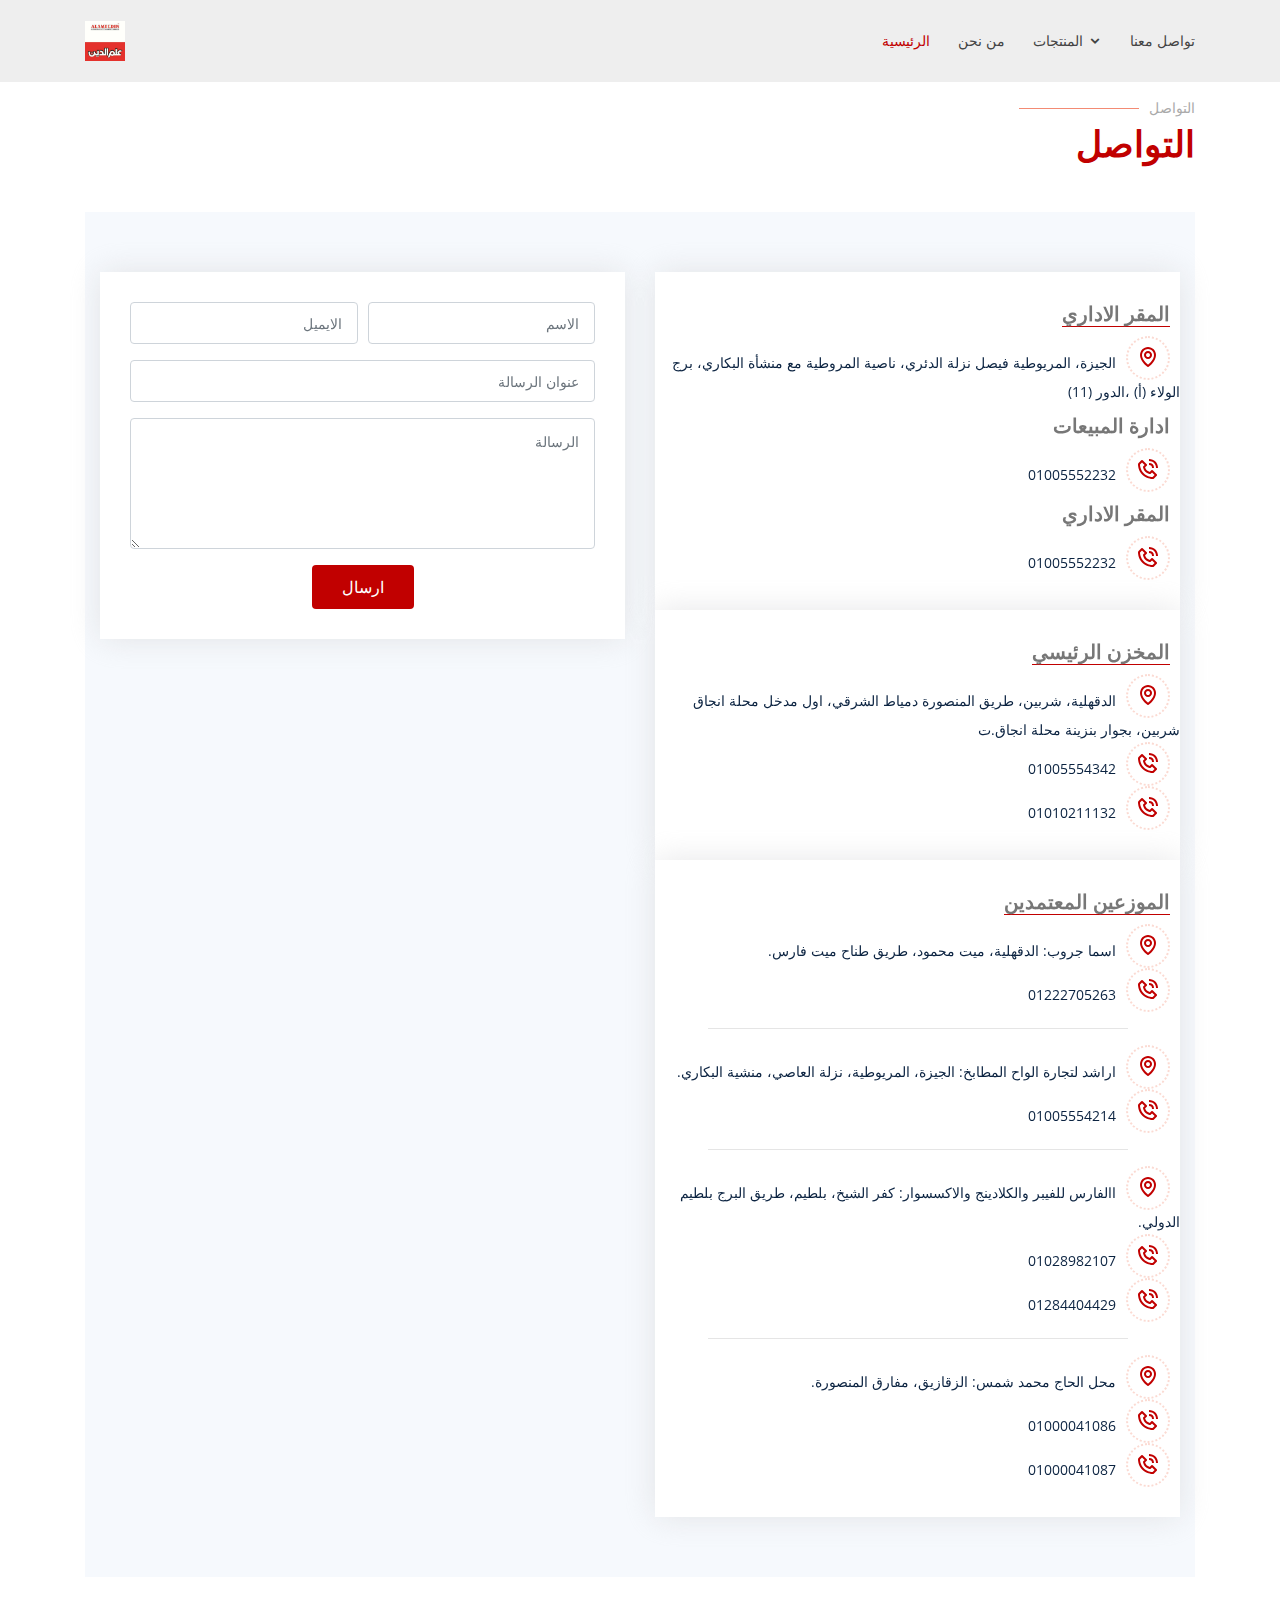
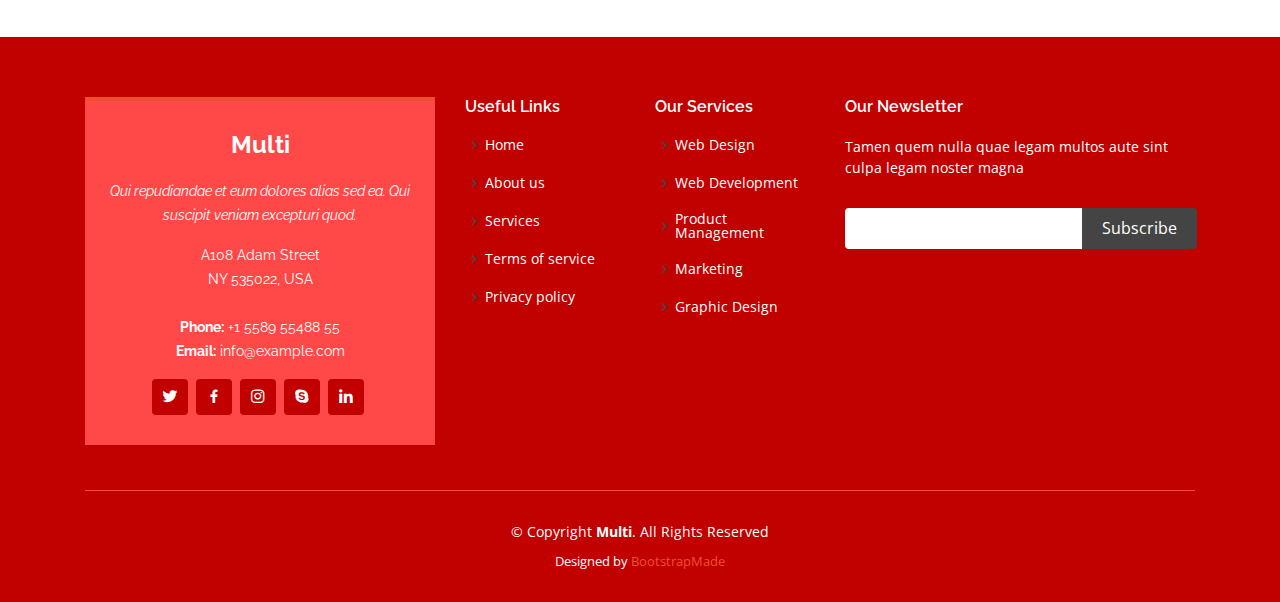
==== contact.html @ e175e7ab "as" ====
<!DOCTYPE html>
<html lang="ar" id ="contact">

<head>
  <meta charset="utf-8">
  <meta content="width=device-width, initial-scale=1.0" name="viewport">

  <title>Inner Page - Multi Bootstrap Template</title>
  <meta content="" name="description">
  <meta content="" name="keywords">

  <!-- Favicons -->
  <link href="assets/img/favicon.png" rel="icon">
  <link href="assets/img/apple-touch-icon.png" rel="apple-touch-icon">

  <!-- Google Fonts -->
  <link href="https://fonts.googleapis.com/css?family=Open+Sans:300,300i,400,400i,600,600i,700,700i|Raleway:300,300i,400,400i,500,500i,600,600i,700,700i|Poppins:300,300i,400,400i,500,500i,600,600i,700,700i" rel="stylesheet">

  <!-- Vendor CSS Files -->
  <link href="assets/vendor/bootstrap/css/bootstrap.min.css" rel="stylesheet">
  <link href="assets/vendor/icofont/icofont.min.css" rel="stylesheet">
  <link href="assets/vendor/boxicons/css/boxicons.min.css" rel="stylesheet">
  <link href="assets/vendor/animate.css/animate.min.css" rel="stylesheet">
  <link href="assets/vendor/remixicon/remixicon.css" rel="stylesheet">
  <link href="assets/vendor/venobox/venobox.css" rel="stylesheet">
  <link href="assets/vendor/owl.carousel/assets/owl.carousel.min.css" rel="stylesheet">
  <link href="assets/vendor/aos/aos.css" rel="stylesheet">

  <!-- Template Main CSS File -->
  <link href="assets/css/style.css" rel="stylesheet">
  <link href="assets/css/s.css" rel="stylesheet">

  <!-- =======================================================
  * Template Name: Multi - v2.2.1
  * Template URL: https://bootstrapmade.com/multi-responsive-bootstrap-template/
  * Author: BootstrapMade.com
  * License: https://bootstrapmade.com/license/
  ======================================================== -->
</head>

<body>
  <!-- ======= Header ======= -->
  
  <header id="header" class="fixed-top">
    <div class="container d-flex align-items-center">
        <!-----   <h1 class="logo mr-auto"><a href="index.html">علم الدين</a></h1> ------>
      <!-- Uncomment below if you prefer to use an image logo -->
    <a href="index.html" class="logo mr-auto"><img src="assets/img/p.jpg" alt="" class="img-fluid"></a> 
      <nav class="nav-menu d-none d-lg-block">
        <ul>
          <li class="active"><a href="index.html">الرئيسية</a></li>
          <li><a href="#about">من نحن</a></li>
          <li class="drop-down"><a href="">المنتجات</a>
            <ul>
              <li><a href="#">فيبر</a></li>
              <li class="drop-down"><a href="#">كلادينجASP</a>
                <ul>
                  <li><a href="#">سادة</a></li>
                  <li><a href="#">ميتالك</a></li>
                  <li><a href="#">خشبيات</a></li>
                  <li><a href="#">برش</a></li>
                  <li><a href="#">مرايا</a></li>
                </ul>
              </li>
              <li><a href="#">UV</a></li>
            </ul>
          </li>
          <li><a href="#contact">تواصل معنا</a></li>
        </ul>
      </nav>
      <!-- .nav-menu -->
<!---------      <a href="#about" class="get-started-btn">Get Started</a>      ------>
    </div>
  </header>
  <!------------------ end header----------------->
  <main id="main">
    <!-- ======= Breadcrumbs ======= -->
    <!---------
    <section id="breadcrumbs" class="breadcrumbs">
      <div class="container">
        <ol>
          <li><a href="index.html">الرئيسية</a></li>
          <li>تواصل معنا</li>
        </ol>
      </div>
    </section>
  --------------->
    <!-- End Breadcrumbs -->
<!-----------االتواصل ------------------>
    <section class="inner-page">
      <div class="container">
     <div class="section-title">
          <h2>التواصل</h2>
          <p>التواصل</p>
        </div>
    <section id="contact" class="contact section-bg">
      <div class="container" data-aos="fade-up">
       
        <div class="row">
          <div class="col-lg-6">

            <div class="row">
              <div class="col-md-12">
                <div class="info-box">
                   <h3><span>المقر الاداري</span></h3>
                   <p> <i class="bx bx-map"></i>الجيزة، المريوطية فيصل نزلة الدئري، ناصية المروطية مع منشأة البكاري، برج الولاء (أ) ،<span>الدور (11)</span></p>
                    <h3>ادارة المبيعات</h3>
                    <p> <i class="bx bx-phone-call"></i>01005552232</p>
                    <h3>المقر الاداري</h3>
                    <p> <i class="bx bx-phone-call"></i>01005552232</p>
                </div>
              </div>
              
               <div class="col-md-12">
                <div class="info-box">
                  <h3><span>المخزن الرئيسي</span></h3>
                  <p> <i class="bx bx-map"></i>الدقهلية، شربين، طريق المنصورة دمياط الشرقي، اول مدخل محلة انجاق شربين، بجوار بنزينة محلة انجاق.ت</p>
                  <p> <i class="bx bx-phone-call"></i>01005554342 	</p>
                  <p> <i class="bx bx-phone-call"></i>01010211132</p>
                </div>
              </div>
               
                <div class="col-md-12" id="asd">
                <div class="info-box">
                   <h3><span>الموزعين المعتمدين</span></h3>
                  <p> <i class="bx bx-map"></i>اسما جروب: الدقهلية، ميت محمود، طريق طناح ميت فارس.</p>
                  <p> <i class="bx bx-phone-call"></i>01222705263</p>
                 
                 <hr>
                 
                <p> <i class="bx bx-map"></i>اراشد لتجارة الواح المطابخ: الجيزة، المريوطية، نزلة العاصي، منشية البكاري.</p>
               <p> <i class="bx bx-phone-call"></i>01005554214</p>

                <hr>
                
                <p> <i class="bx bx-map"></i>االفارس للفيبر والكلادينج والاكسسوار: كفر الشيخ، بلطيم، طريق البرج بلطيم الدولي.</p>
                <p> <i class="bx bx-phone-call"></i>01028982107 	</p>
                <p> <i class="bx bx-phone-call"></i>01284404429</p>

                <hr>
                      
                 <p> <i class="bx bx-map"></i>محل الحاج محمد شمس: الزقازيق، مفارق المنصورة.  </p>
                 <p> <i class="bx bx-phone-call"></i>01000041086 	  </p>
                 <p> <i class="bx bx-phone-call"></i>01000041087 	
                 
                 </p>
                 
                </div>
              </div>
             </div>
          </div>


          <div class="col-lg-6">
            <form action="forms/contact.php" method="post" role="form" class="php-email-form">
              <div class="form-row">
                <div class="col form-group">
                  <input type="text" name="name" class="form-control" id="name" placeholder="الاسم" data-rule="minlen:4" data-msg="Please enter at least 4 chars" />
                  <div class="validate"></div>
                </div>
                <div class="col form-group">
                  <input type="email" class="form-control" name="email" id="email" placeholder="الايميل" data-rule="email" data-msg="Please enter a valid email" />
                  <div class="validate"></div>
                </div>
              </div>
              <div class="form-group">
                <input type="text" class="form-control" name="subject" id="subject" placeholder="عنوان الرسالة" data-rule="minlen:4" data-msg="Please enter at least 8 chars of subject" />
                <div class="validate"></div>
              </div>
              <div class="form-group">
                <textarea class="form-control" name="message" rows="5" data-rule="required" data-msg="Please write something for us" placeholder="الرسالة"></textarea>
                <div class="validate"></div>
              </div>
              <div class="mb-3">
                <div class="loading">Loading</div>
                <div class="error-message"></div>
                <div class="sent-message">Your message has been sent. Thank you!</div>
              </div>
              <div class="text-center"><button type="submit">ارسال</button></div>
            </form>
          </div>

        </div>

      </div>
    </section>
    <!-- End Contact Section -->
  </main>
  <!-- End #main -->

    
  <!-- ======= Footer ======= -->
  <footer id="footer">
    <div class="footer-top">
      <div class="container">
        <div class="row">

          <div class="col-lg-4 col-md-6">
            <div class="footer-info">
              <h3>Multi</h3>
              <p class="pb-3"><em>Qui repudiandae et eum dolores alias sed ea. Qui suscipit veniam excepturi quod.</em></p>
              <p>
                A108 Adam Street <br>
                NY 535022, USA<br><br>
                <strong>Phone:</strong> +1 5589 55488 55<br>
                <strong>Email:</strong> info@example.com<br>
              </p>
              <div class="social-links mt-3">
                <a href="#" class="twitter"><i class="bx bxl-twitter"></i></a>
                <a href="#" class="facebook"><i class="bx bxl-facebook"></i></a>
                <a href="#" class="instagram"><i class="bx bxl-instagram"></i></a>
                <a href="#" class="google-plus"><i class="bx bxl-skype"></i></a>
                <a href="#" class="linkedin"><i class="bx bxl-linkedin"></i></a>
              </div>
            </div>
          </div>

          <div class="col-lg-2 col-md-6 footer-links">
            <h4>Useful Links</h4>
            <ul>
              <li><i class="bx bx-chevron-right"></i> <a href="#">Home</a></li>
              <li><i class="bx bx-chevron-right"></i> <a href="#">About us</a></li>
              <li><i class="bx bx-chevron-right"></i> <a href="#">Services</a></li>
              <li><i class="bx bx-chevron-right"></i> <a href="#">Terms of service</a></li>
              <li><i class="bx bx-chevron-right"></i> <a href="#">Privacy policy</a></li>
            </ul>
          </div>

          <div class="col-lg-2 col-md-6 footer-links">
            <h4>Our Services</h4>
            <ul>
              <li><i class="bx bx-chevron-right"></i> <a href="#">Web Design</a></li>
              <li><i class="bx bx-chevron-right"></i> <a href="#">Web Development</a></li>
              <li><i class="bx bx-chevron-right"></i> <a href="#">Product Management</a></li>
              <li><i class="bx bx-chevron-right"></i> <a href="#">Marketing</a></li>
              <li><i class="bx bx-chevron-right"></i> <a href="#">Graphic Design</a></li>
            </ul>
          </div>

          <div class="col-lg-4 col-md-6 footer-newsletter">
            <h4>Our Newsletter</h4>
            <p>Tamen quem nulla quae legam multos aute sint culpa legam noster magna</p>
            <form action="" method="post">
              <input type="email" name="email"><input type="submit" value="Subscribe">
            </form>

          </div>

        </div>
      </div>
    </div>

    <div class="container">
      <div class="copyright">
        &copy; Copyright <strong><span>Multi</span></strong>. All Rights Reserved
      </div>
      <div class="credits">
        <!-- All the links in the footer should remain intact. -->
        <!-- You can delete the links only if you purchased the pro version. -->
        <!-- Licensing information: https://bootstrapmade.com/license/ -->
        <!-- Purchase the pro version with working PHP/AJAX contact form: https://bootstrapmade.com/multi-responsive-bootstrap-template/ -->
        Designed by <a href="https://bootstrapmade.com/">BootstrapMade</a>
      </div>
    </div>
  </footer><!-- End Footer -->

  <div id="preloader"></div>
  <a href="#" class="back-to-top"><i class="icofont-simple-up"></i></a>




  </main>
  <!-- End #main -->
  
  



  <!-- Vendor JS Files -->
  <script src="assets/vendor/jquery/jquery.min.js"></script>
  <script src="assets/vendor/bootstrap/js/bootstrap.bundle.min.js"></script>
  <script src="assets/vendor/jquery.easing/jquery.easing.min.js"></script>
  <script src="assets/vendor/php-email-form/validate.js"></script>
  <script src="assets/vendor/waypoints/jquery.waypoints.min.js"></script>
  <script src="assets/vendor/counterup/counterup.min.js"></script>
  <script src="assets/vendor/venobox/venobox.min.js"></script>
  <script src="assets/vendor/owl.carousel/owl.carousel.min.js"></script>
  <script src="assets/vendor/isotope-layout/isotope.pkgd.min.js"></script>
  <script src="assets/vendor/aos/aos.js"></script>

  <!-- Template Main JS File -->
  <script src="assets/js/main.js"></script>

</body>

</html>
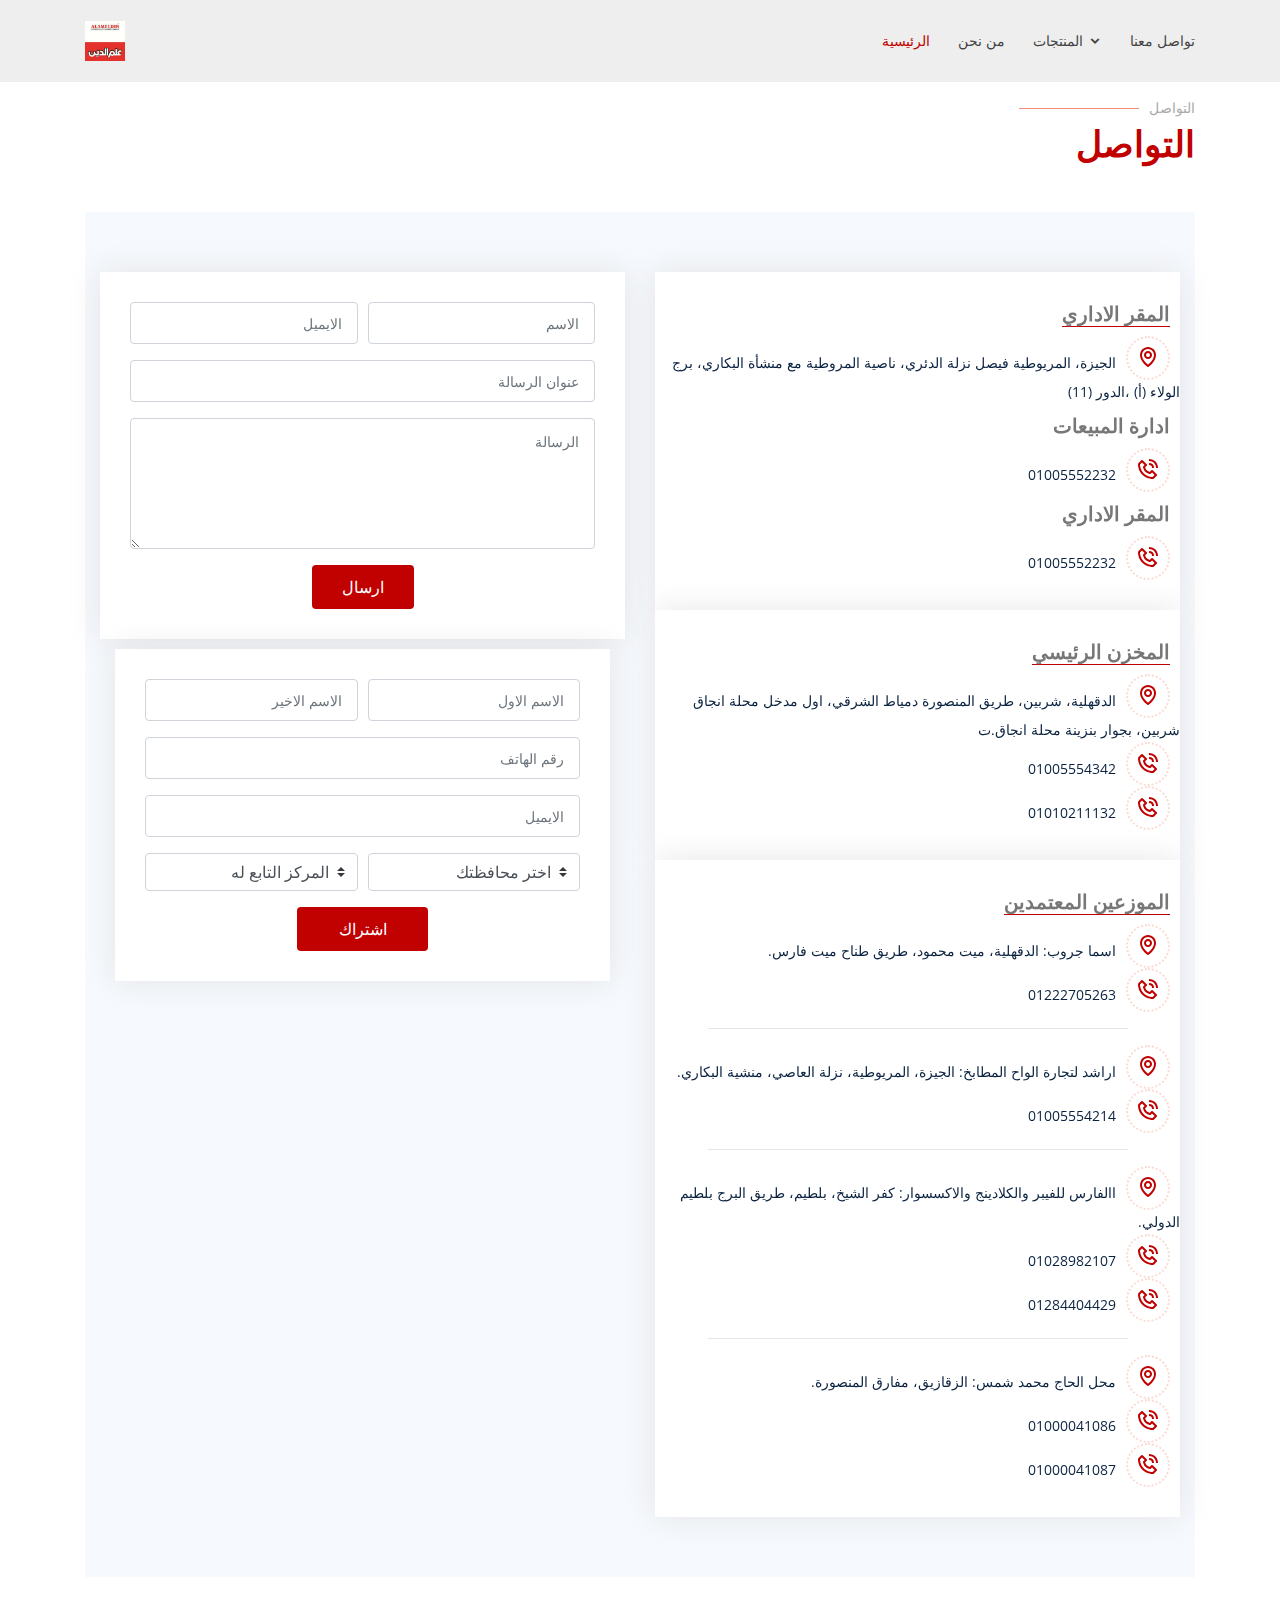
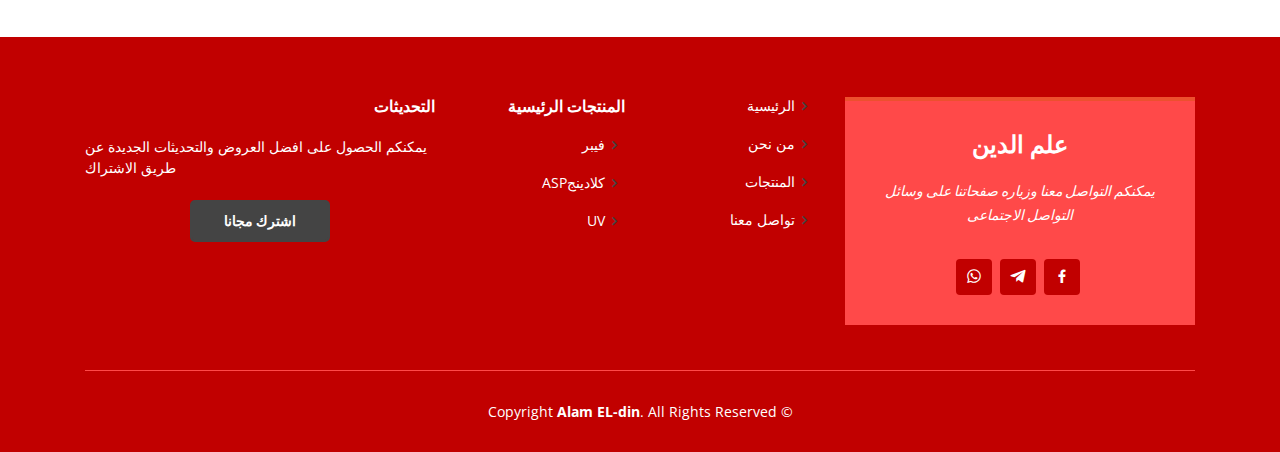
==== commit f031d272: "123" ====
--- a/contact.html
+++ b/contact.html
@@ -49,23 +49,23 @@
       <nav class="nav-menu d-none d-lg-block">
         <ul>
           <li class="active"><a href="index.html">الرئيسية</a></li>
-          <li><a href="#about">من نحن</a></li>
-          <li class="drop-down"><a href="">المنتجات</a>
+          <li><a href="who.html">من نحن</a></li>
+          <li class="drop-down"><a href="prod.html">المنتجات</a>
             <ul>
-              <li><a href="#">فيبر</a></li>
-              <li class="drop-down"><a href="#">كلادينجASP</a>
+              <li><a href="prod.html">فيبر</a></li>
+              <li class="drop-down"><a href="prod.html">كلادينجASP</a>
                 <ul>
-                  <li><a href="#">سادة</a></li>
-                  <li><a href="#">ميتالك</a></li>
-                  <li><a href="#">خشبيات</a></li>
-                  <li><a href="#">برش</a></li>
-                  <li><a href="#">مرايا</a></li>
+                  <li><a href="prod.html">سادة</a></li>
+                  <li><a href="prod.html">ميتالك</a></li>
+                  <li><a href="prod.html">خشبيات</a></li>
+                  <li><a href="prod.html">برش</a></li>
+                  <li><a href="prod.html">مرايا</a></li>
                 </ul>
               </li>
-              <li><a href="#">UV</a></li>
+              <li><a href="prod.html">UV</a></li>
             </ul>
           </li>
-          <li><a href="#contact">تواصل معنا</a></li>
+          <li><a href="contact.html">تواصل معنا</a></li>
         </ul>
       </nav>
       <!-- .nav-menu -->
@@ -101,7 +101,7 @@
 
             <div class="row">
               <div class="col-md-12">
-                <div class="info-box">
+                <div class="info-box" id="man">
                    <h3><span>المقر الاداري</span></h3>
                    <p> <i class="bx bx-map"></i>الجيزة، المريوطية فيصل نزلة الدئري، ناصية المروطية مع منشأة البكاري، برج الولاء (أ) ،<span>الدور (11)</span></p>
                     <h3>ادارة المبيعات</h3>
@@ -112,7 +112,7 @@
               </div>
               
                <div class="col-md-12">
-                <div class="info-box">
+                <div class="info-box" id="main">
                   <h3><span>المخزن الرئيسي</span></h3>
                   <p> <i class="bx bx-map"></i>الدقهلية، شربين، طريق المنصورة دمياط الشرقي، اول مدخل محلة انجاق شربين، بجوار بنزينة محلة انجاق.ت</p>
                   <p> <i class="bx bx-phone-call"></i>01005554342 	</p>
@@ -121,7 +121,7 @@
               </div>
                
                 <div class="col-md-12" id="asd">
-                <div class="info-box">
+                <div class="info-box" id="dis">
                    <h3><span>الموزعين المعتمدين</span></h3>
                   <p> <i class="bx bx-map"></i>اسما جروب: الدقهلية، ميت محمود، طريق طناح ميت فارس.</p>
                   <p> <i class="bx bx-phone-call"></i>01222705263</p>
@@ -152,6 +152,8 @@
 
 
           <div class="col-lg-6">
+            <div class="row">
+              <div class="col-lg-12">
             <form action="forms/contact.php" method="post" role="form" class="php-email-form">
               <div class="form-row">
                 <div class="col form-group">
@@ -179,7 +181,78 @@
               <div class="text-center"><button type="submit">ارسال</button></div>
             </form>
           </div>
-
+</div>
+
+
+
+
+
+
+          
+          
+          <div class="col-lg-12">
+            <form action="forms/contact.php" method="post" role="form" class="php-email-form">
+           <div class="form-row">
+        <div class="col-md-6 mb-3">
+         <!---  <label for="validationServer03">الاسم الاول</label>  ------>
+          <input type="text" class="form-control " id="validationServer01" placeholder="الاسم الاول"  required>
+        </div>
+    
+    <div class="col-md-6 mb-3">
+     <!-----       <label for="validationServer03">الاسم الاخير</label> ------>
+      <input type="text" class="form-control " id="validationServer01" placeholder="الاسم الاخير"  required>
+    </div>
+       
+    <div class="col-md-12 mb-3">
+      <!-----      <label for="validationServer03">رقم الهاتف</label>    ---->
+      <input type="text" class="form-control " id="validationServer01" placeholder="رقم الهاتف"  required>
+    </div>
+    
+      <div class="col-md-12 mb-3">
+  <!--------          <label for="validationServer03">الميل</label>     ------>
+      <input type="email" class="form-control " id="validationServer01" placeholder="الايميل"  >
+    </div>
+
+  </div>
+  
+  
+  <div class="form-row">
+    
+  <div class="col-md-6 mb-3">
+  <select class="custom-select " id="ci" required>
+    <option selected>اختر محافظتك</option>
+    <option value="1">One</option>
+    <option value="2">Two</option>
+    <option value="3">Three</option>
+  </select>
+  </div>
+  
+    <div class="col-md-6 mb-3">
+  <select class="custom-select " id="s" required>
+    <option selected>المركز التابع له</option>
+    <option value="1">One</option>
+    <option value="2">Two</option>
+    <option value="3">Three</option>
+  </select>
+      </div>
+    </div>
+  
+  <div class="text-center">
+      <button class="btn btn-primary " type="submit">اشتراك</button>
+
+  </div>
+</form>
+      
+
+
+            
+            
+            
+            
+            
+            
+          </div>
+</div>
         </div>
 
       </div>
@@ -190,59 +263,52 @@
 
     
   <!-- ======= Footer ======= -->
-  <footer id="footer">
+  
+  
+   <footer id="footer">
     <div class="footer-top">
       <div class="container">
         <div class="row">
 
           <div class="col-lg-4 col-md-6">
             <div class="footer-info">
-              <h3>Multi</h3>
-              <p class="pb-3"><em>Qui repudiandae et eum dolores alias sed ea. Qui suscipit veniam excepturi quod.</em></p>
-              <p>
-                A108 Adam Street <br>
-                NY 535022, USA<br><br>
-                <strong>Phone:</strong> +1 5589 55488 55<br>
-                <strong>Email:</strong> info@example.com<br>
-              </p>
+              <h3>علم الدين</h3>
+              <p class="pb-3"><em>
+يمكنكم التواصل معنا وزياره صفحاتنا على وسائل التواصل الاجتماعى              </em></p>
+            
               <div class="social-links mt-3">
-                <a href="#" class="twitter"><i class="bx bxl-twitter"></i></a>
-                <a href="#" class="facebook"><i class="bx bxl-facebook"></i></a>
-                <a href="#" class="instagram"><i class="bx bxl-instagram"></i></a>
-                <a href="#" class="google-plus"><i class="bx bxl-skype"></i></a>
-                <a href="#" class="linkedin"><i class="bx bxl-linkedin"></i></a>
+                <a href="https://www.facebook.com/alameldingroup" class="facebook"><i class="bx bxl-facebook"></i></a>
+                <a href="https://t.me/alameldingroup" class="instagram"><i class="bx bxl-telegram"></i></a>
+                <a href="https://wa.me/message/MEDPTIC23OZ3C1" class="linkedin"><i class="bx bxl-whatsapp"></i></a>
               </div>
             </div>
           </div>
 
           <div class="col-lg-2 col-md-6 footer-links">
-            <h4>Useful Links</h4>
             <ul>
-              <li><i class="bx bx-chevron-right"></i> <a href="#">Home</a></li>
-              <li><i class="bx bx-chevron-right"></i> <a href="#">About us</a></li>
-              <li><i class="bx bx-chevron-right"></i> <a href="#">Services</a></li>
-              <li><i class="bx bx-chevron-right"></i> <a href="#">Terms of service</a></li>
-              <li><i class="bx bx-chevron-right"></i> <a href="#">Privacy policy</a></li>
+              <li><i class="bx bx-chevron-right"></i> <a href="index.html">الرئيسية</a></li>
+              <li><i class="bx bx-chevron-right"></i> <a href="who.html">من نحن</a></li>
+              <li><i class="bx bx-chevron-right"></i> <a href="prod.html">المنتجات</a></li>
+              <li><i class="bx bx-chevron-right"></i> <a href="contact.html">تواصل معنا</a></li>
             </ul>
           </div>
 
           <div class="col-lg-2 col-md-6 footer-links">
-            <h4>Our Services</h4>
+            <h4>المنتجات الرئيسية</h4>
             <ul>
-              <li><i class="bx bx-chevron-right"></i> <a href="#">Web Design</a></li>
-              <li><i class="bx bx-chevron-right"></i> <a href="#">Web Development</a></li>
-              <li><i class="bx bx-chevron-right"></i> <a href="#">Product Management</a></li>
-              <li><i class="bx bx-chevron-right"></i> <a href="#">Marketing</a></li>
-              <li><i class="bx bx-chevron-right"></i> <a href="#">Graphic Design</a></li>
+              <li><i class="bx bx-chevron-right"></i> <a href="prod.html">فيبر</a></li>
+              <li><i class="bx bx-chevron-right"></i> <a href="prod.html">كلادينجASP</a></li>
+              <li><i class="bx bx-chevron-right"></i> <a href="prod.html">UV</a></li>
             </ul>
           </div>
 
           <div class="col-lg-4 col-md-6 footer-newsletter">
-            <h4>Our Newsletter</h4>
-            <p>Tamen quem nulla quae legam multos aute sint culpa legam noster magna</p>
-            <form action="" method="post">
-              <input type="email" name="email"><input type="submit" value="Subscribe">
-            </form>
+            <h4>التحديثات</h4>
+            <p>يمكنكم الحصول على افضل العروض والتحديثات الجديدة عن طريق الاشتراك </p>
+            
+            <div class="text-center">
+               <a href="contact.html" class="btn-learn-more">اشترك مجانا</a>
+            </div>
 
           </div>
 
@@ -252,25 +318,14 @@
 
     <div class="container">
       <div class="copyright">
-        &copy; Copyright <strong><span>Multi</span></strong>. All Rights Reserved
-      </div>
-      <div class="credits">
-        <!-- All the links in the footer should remain intact. -->
-        <!-- You can delete the links only if you purchased the pro version. -->
-        <!-- Licensing information: https://bootstrapmade.com/license/ -->
-        <!-- Purchase the pro version with working PHP/AJAX contact form: https://bootstrapmade.com/multi-responsive-bootstrap-template/ -->
-        Designed by <a href="https://bootstrapmade.com/">BootstrapMade</a>
-      </div>
-    </div>
-  </footer><!-- End Footer -->
-
-  <div id="preloader"></div>
-  <a href="#" class="back-to-top"><i class="icofont-simple-up"></i></a>
-
-
-
-
-  </main>
+        &copy; Copyright <strong><span>Alam EL-din</span></strong>. All Rights Reserved
+      </div>
+     
+    </div>
+  </footer>
+  
+  
+  
   <!-- End #main -->
   
   
--- a/assets/css/s.css
+++ b/assets/css/s.css
@@ -333,3 +333,174 @@
 background:#000;
 
 }
+
+
+
+
+/*-----------------------------*/
+
+.zx
+{
+width: 100%;
+height: 249px;
+background:#fff;
+}
+
+
+
+.member-info
+{
+background:rgba(70 , 70 , 70 ,.49) !important;
+}
+
+
+
+.member
+{
+	
+border:#ddd solid 1px;
+box-shadow: 4px 7px 7px #888 ;
+}
+
+
+.social
+{
+background:rgba(70 , 70 , 70 ,.7) !important;
+color:#000;
+
+}
+
+.member-info-content h2
+{
+background:rgba(70 , 70 , 70 ,.7) !important;
+color:#fff;
+}
+
+
+.member-info a:hover
+{
+color:#c10000 !important;
+}
+
+
+
+
+
+.member-info a
+{
+color:#fff !important;
+}
+
+
+
+/* -----slide show----------------*/
+
+#hero p 
+
+{
+	
+	background:rgba(90,90,90,0.4);
+	text-align: right;
+}
+
+
+.card-body
+
+{
+	padding:10px;
+padding-right :40px;
+border-top :1px solid #ccc;
+
+}
+
+
+.card
+
+{
+	
+box-shadow: 4px 4px 7px #444;
+
+}
+
+
+
+.card-body h5
+
+{
+width: 70%;
+display: inline;}
+
+.card-body a
+
+{
+width: 30%;
+text-align: right;
+}
+
+
+
+
+/*---------------footer -------------*? */
+  footer
+ {
+	direction: rtl;
+ }
+ 
+ #footer .footer-top h4
+ {
+text-align: right }
+ 
+ 
+ 
+ 
+.contact .php-email-form {
+	width: 100%;
+	margin-bottom: 10px;
+ }
+ 
+ 
+.btn:not(:disabled):not(.disabled)
+{
+	background: #c10000;
+		width: 30%;
+
+}
+
+
+
+
+
+ .text-center .btn-learn-more {
+    font-family: "Raleway", sans-serif;
+    font-weight: 600;
+    font-size: 14px;
+    letter-spacing: 1px;
+    display: inline-block;
+    padding: 12px 32px;
+    border-radius: 5px;
+    transition: 0.3s;
+    line-height: 1;
+    color: #fff;
+    -webkit-animation-delay: 0.8s;
+    animation-delay: 0.8s;
+    margin-top: 6px;
+    border: 2px solid #444;
+		background: #444;
+}
+
+
+
+
+
+
+
+/*------------------------*?*/
+
+.portfolio-details .portfolio-info
+{
+	
+	text-align: right;
+	direction: rtl;
+}
+
+
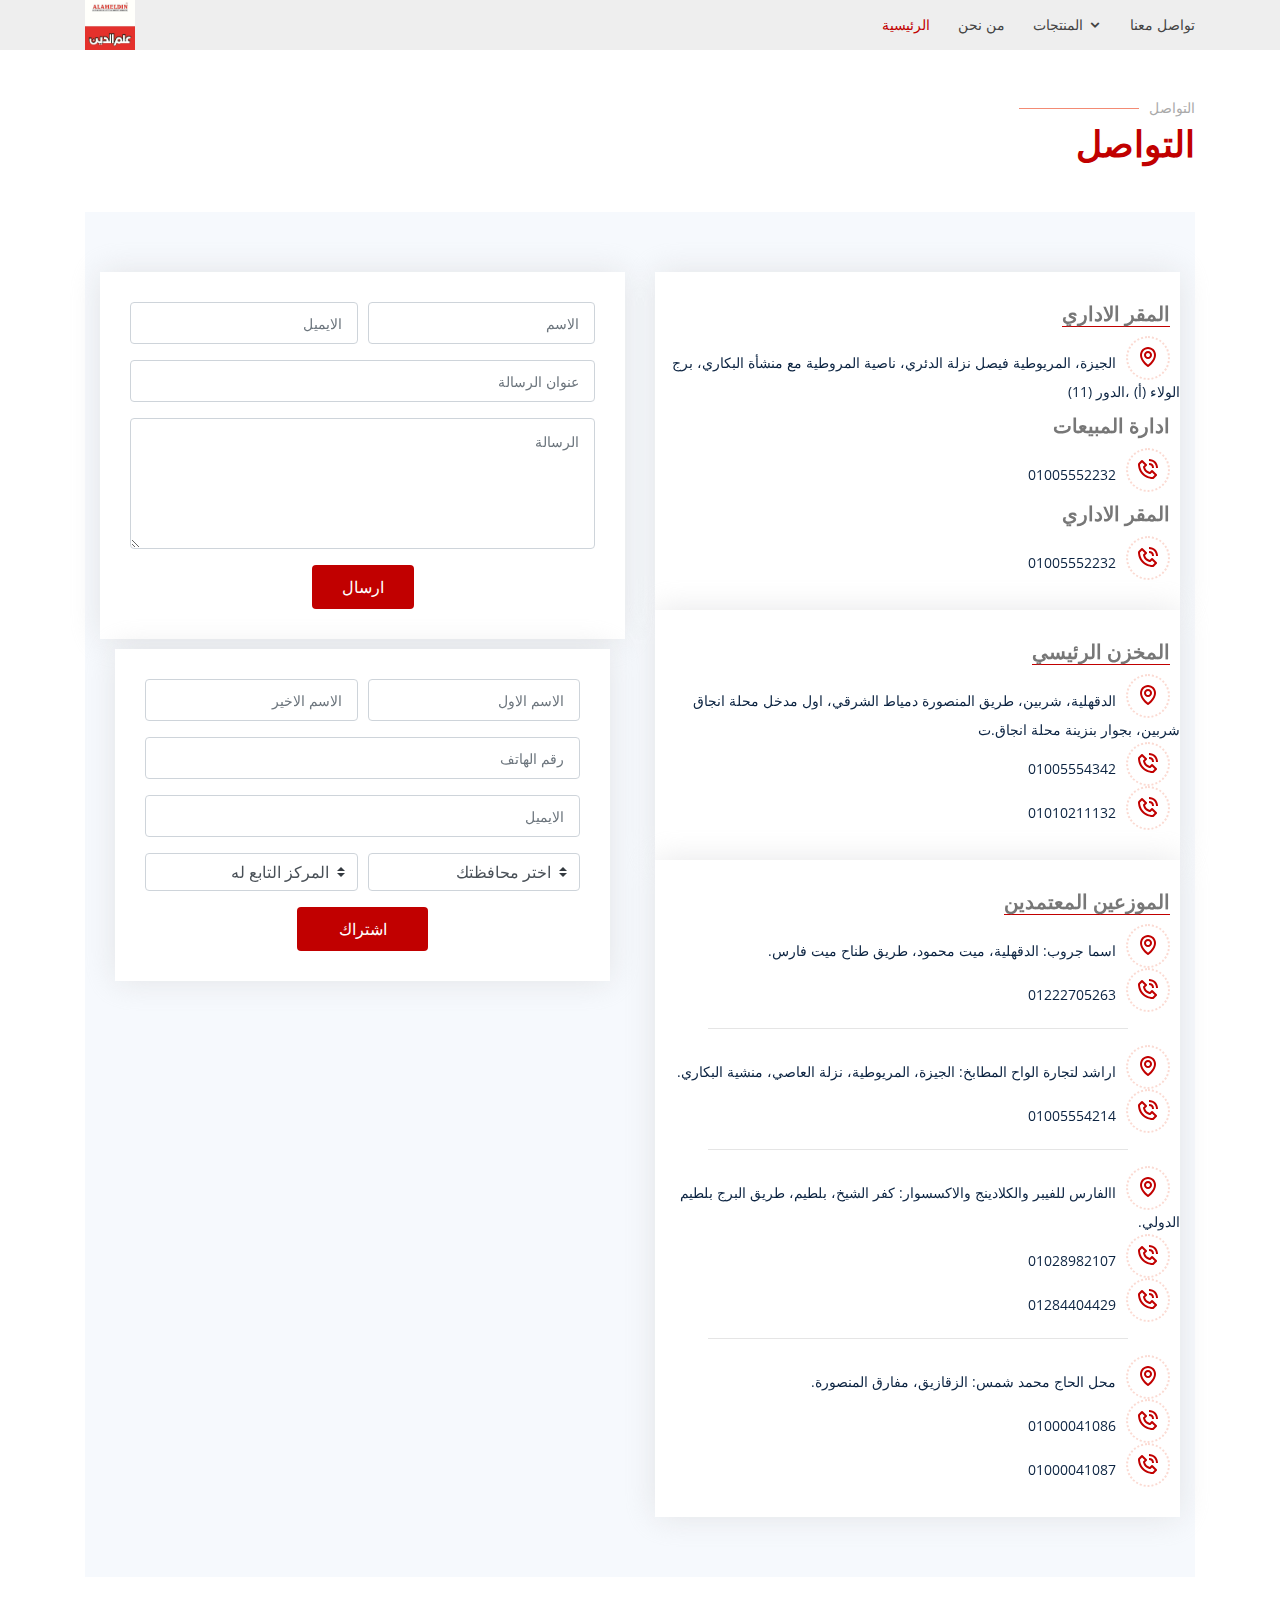
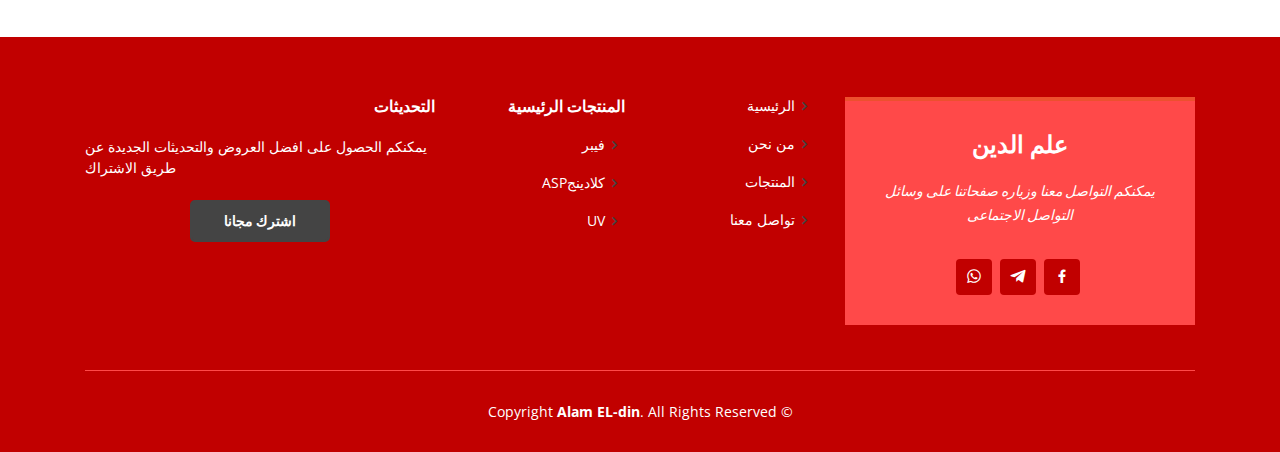
==== commit 072b77a5: "abubakr edit" ====
--- a/contact.html
+++ b/contact.html
@@ -184,74 +184,60 @@
 </div>
 
 
-
-
-
-
-          
-          
-          <div class="col-lg-12">
-            <form action="forms/contact.php" method="post" role="form" class="php-email-form">
-           <div class="form-row">
+  <div class="col-lg-12">
+    <form action="forms/contact.php" method="post" role="form" class="php-email-form">
+      <div class="form-row">
         <div class="col-md-6 mb-3">
-         <!---  <label for="validationServer03">الاسم الاول</label>  ------>
-          <input type="text" class="form-control " id="validationServer01" placeholder="الاسم الاول"  required>
-        </div>
-    
-    <div class="col-md-6 mb-3">
-     <!-----       <label for="validationServer03">الاسم الاخير</label> ------>
-      <input type="text" class="form-control " id="validationServer01" placeholder="الاسم الاخير"  required>
-    </div>
-       
-    <div class="col-md-12 mb-3">
-      <!-----      <label for="validationServer03">رقم الهاتف</label>    ---->
-      <input type="text" class="form-control " id="validationServer01" placeholder="رقم الهاتف"  required>
-    </div>
-    
-      <div class="col-md-12 mb-3">
-  <!--------          <label for="validationServer03">الميل</label>     ------>
-      <input type="email" class="form-control " id="validationServer01" placeholder="الايميل"  >
-    </div>
-
+          <!---  <label for="validationServer03">الاسم الاول</label>  ------>
+            <input type="text" class="form-control " id="validationServer01" placeholder="الاسم الاول"  required>
+        </div>
+      
+        <div class="col-md-6 mb-3">
+          <!-----       <label for="validationServer03">الاسم الاخير</label> ------>
+          <input type="text" class="form-control " id="validationServer01" placeholder="الاسم الاخير"  required>
+        </div>
+        
+        <div class="col-md-12 mb-3">
+          <!-----      <label for="validationServer03">رقم الهاتف</label>    ---->
+          <input type="text" class="form-control " id="validationServer01" placeholder="رقم الهاتف"  required>
+        </div>
+      
+        <div class="col-md-12 mb-3">
+          <!--------          <label for="validationServer03">الميل</label>     ------>
+          <input type="email" class="form-control " id="validationServer01" placeholder="الايميل"  >
+        </div>
+      </div>
+
+      <div class="form-row">
+        <div class="col-md-6 mb-3">
+          <select class="custom-select " id="ci" required>
+            <option selected>اختر محافظتك</option>
+            <option value="1">One</option>
+            <option value="2">Two</option>
+            <option value="3">Three</option>
+          </select>
+        </div>
+      
+        <div class="col-md-6 mb-3">
+          <select class="custom-select " id="s" required>
+            <option selected>المركز التابع له</option>
+            <option value="1">One</option>
+            <option value="2">Two</option>
+            <option value="3">Three</option>
+          </select>
+        </div>
+      </div>
+      
+      <div class="text-center">
+          <button class="btn btn-primary " type="submit">اشتراك</button>
+      </div>
+    </form>
   </div>
-  
-  
-  <div class="form-row">
-    
-  <div class="col-md-6 mb-3">
-  <select class="custom-select " id="ci" required>
-    <option selected>اختر محافظتك</option>
-    <option value="1">One</option>
-    <option value="2">Two</option>
-    <option value="3">Three</option>
-  </select>
+
+  <div class="col-12">
+    <iframe src="https://www.google.com/maps/embed?pb=!1m18!1m12!1m3!1d6910.033096459805!2d31.173381745177608!3d30.007681218681512!2m3!1f0!2f0!3f0!3m2!1i1024!2i768!4f13.1!3m3!1m2!1s0x145846794c248177%3A0x46a814448337f918!2z2YXYs9iq2LTZgdmJINin2YTYrNin2KjYsdmKINmF2LHZitmI2LfZitipINmB2YrYtdmE!5e0!3m2!1sar!2seg!4v1617280713177!5m2!1sar!2seg" frameborder="0" style="border:0; width: 100%; height: 290px;" allowfullscreen=""></iframe>
   </div>
-  
-    <div class="col-md-6 mb-3">
-  <select class="custom-select " id="s" required>
-    <option selected>المركز التابع له</option>
-    <option value="1">One</option>
-    <option value="2">Two</option>
-    <option value="3">Three</option>
-  </select>
-      </div>
-    </div>
-  
-  <div class="text-center">
-      <button class="btn btn-primary " type="submit">اشتراك</button>
-
-  </div>
-</form>
-      
-
-
-            
-            
-            
-            
-            
-            
-          </div>
+
 </div>
         </div>
 
--- a/assets/css/s.css
+++ b/assets/css/s.css
@@ -382,25 +382,19 @@
 color:#c10000 !important;
 }
 
-
-
-
-
 .member-info a
 {
 color:#fff !important;
 }
 
-
-
 /* -----slide show----------------*/
 
 #hero p 
-
 {
 	
 	background:rgba(90,90,90,0.4);
 	text-align: right;
+	border-radius: 60px 0;
 }
 
 
@@ -503,4 +497,24 @@
 	direction: rtl;
 }
 
-
+#header {
+	padding: 0;
+}
+
+#header .logo img {
+	max-height: 50px;
+	transition: all 1s ease-in-out;
+}
+
+#header .logo img {
+	max-height: 50px;
+}
+
+#header.header-scrolled{
+	padding: 0;
+	transition: all 1s ease-in-out;
+}
+
+#header.header-scrolled .logo img{
+	max-height: 70px;
+}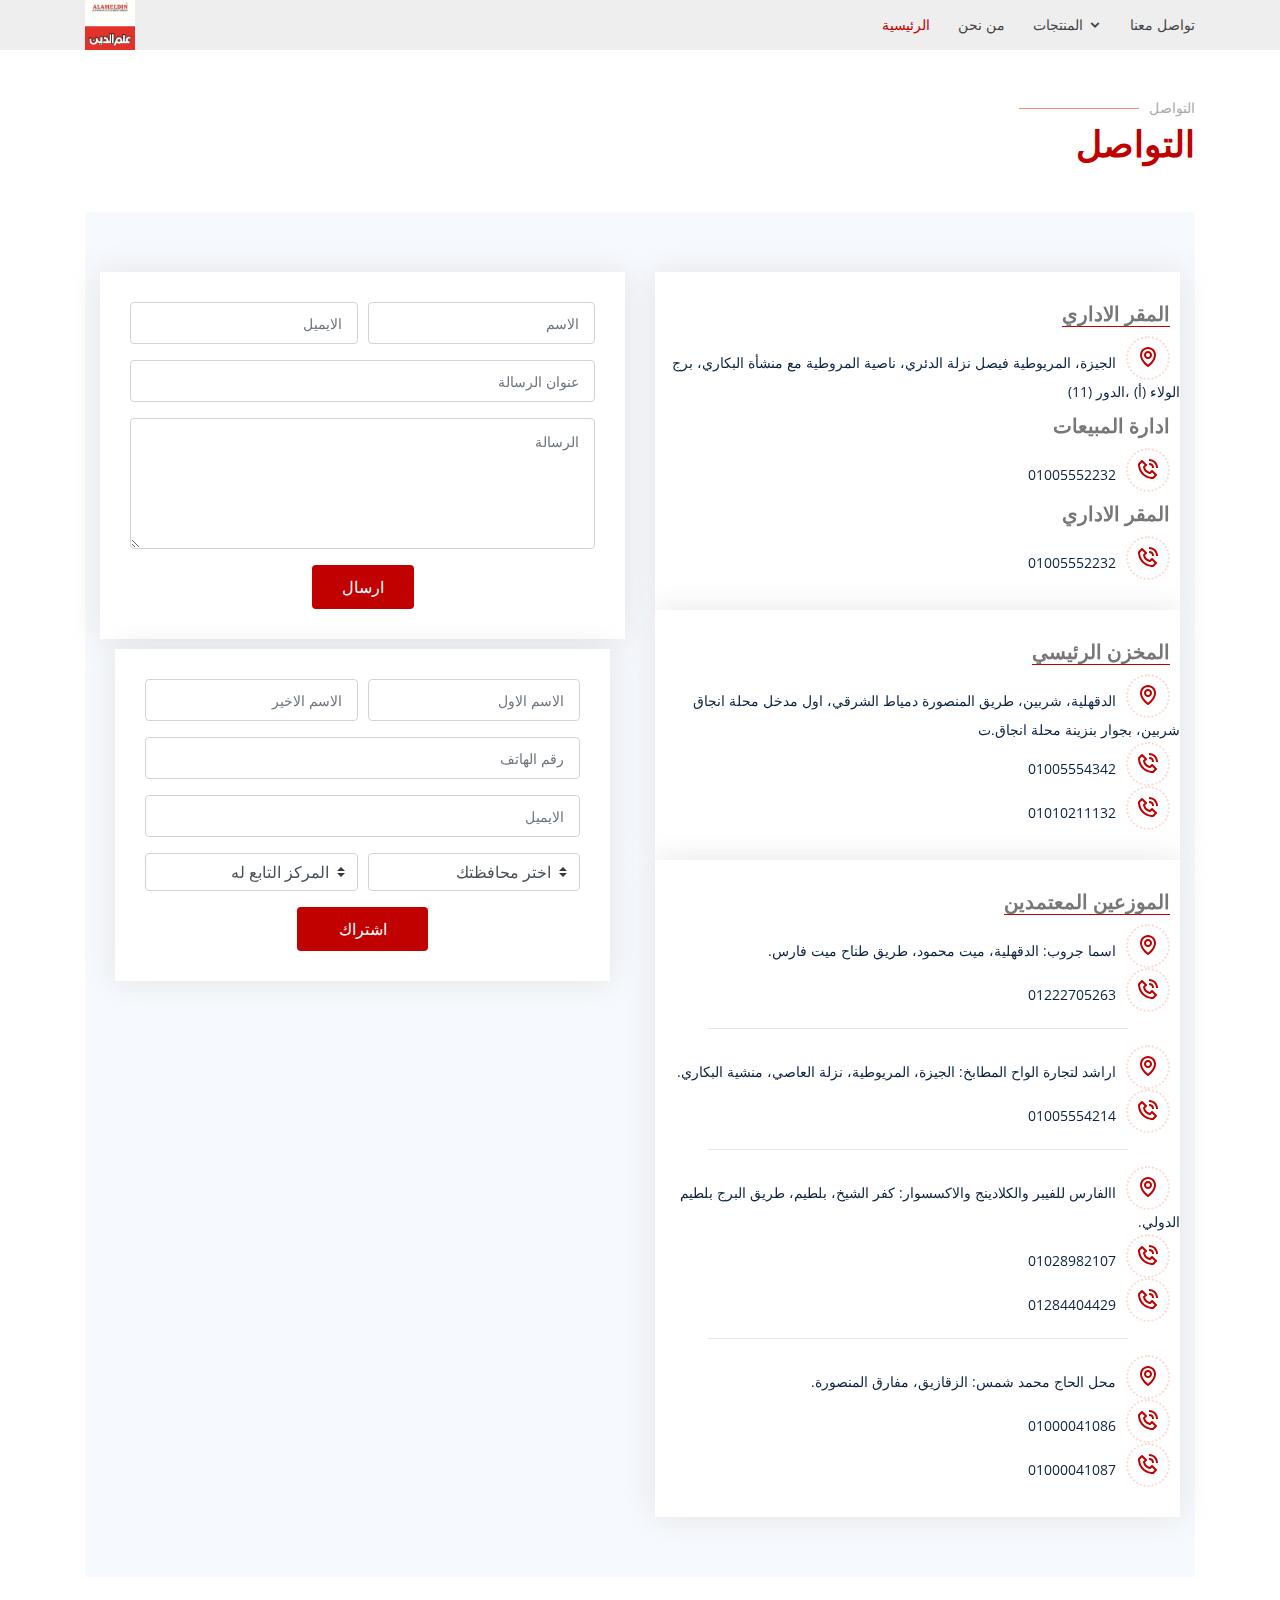
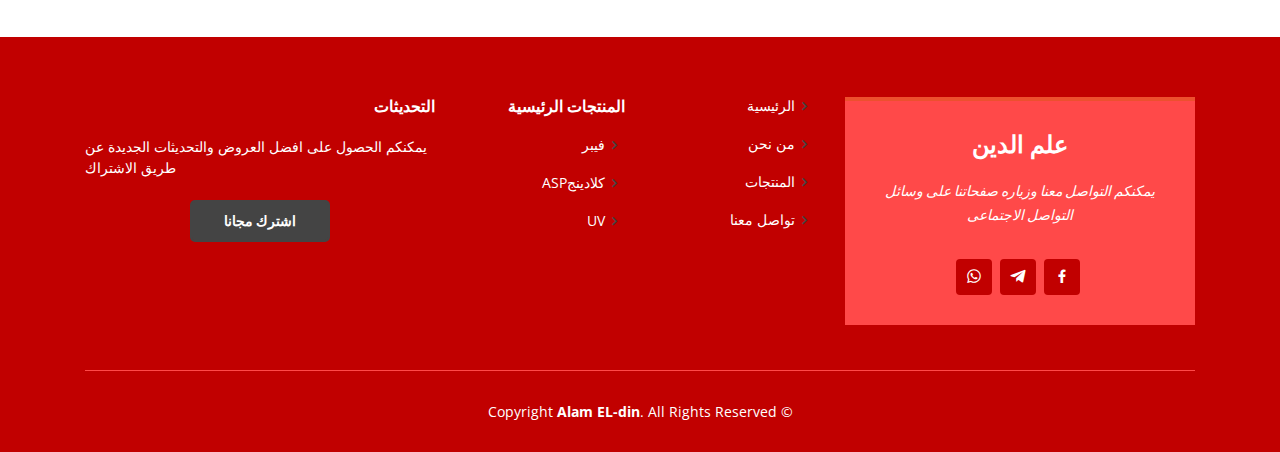
==== commit 84c0dae1: "abubakr edit" ====
--- a/contact.html
+++ b/contact.html
@@ -53,7 +53,7 @@
           <li class="drop-down"><a href="prod.html">المنتجات</a>
             <ul>
               <li><a href="prod.html">فيبر</a></li>
-              <li class="drop-down"><a href="prod.html">كلادينجASP</a>
+              <li class="drop-down"><a href="prod.html">كلادينج ASP</a>
                 <ul>
                   <li><a href="prod.html">سادة</a></li>
                   <li><a href="prod.html">ميتالك</a></li>
--- a/assets/css/s.css
+++ b/assets/css/s.css
@@ -517,4 +517,8 @@
 
 #header.header-scrolled .logo img{
 	max-height: 70px;
+}
+
+.ppp{
+	position: relative;
 }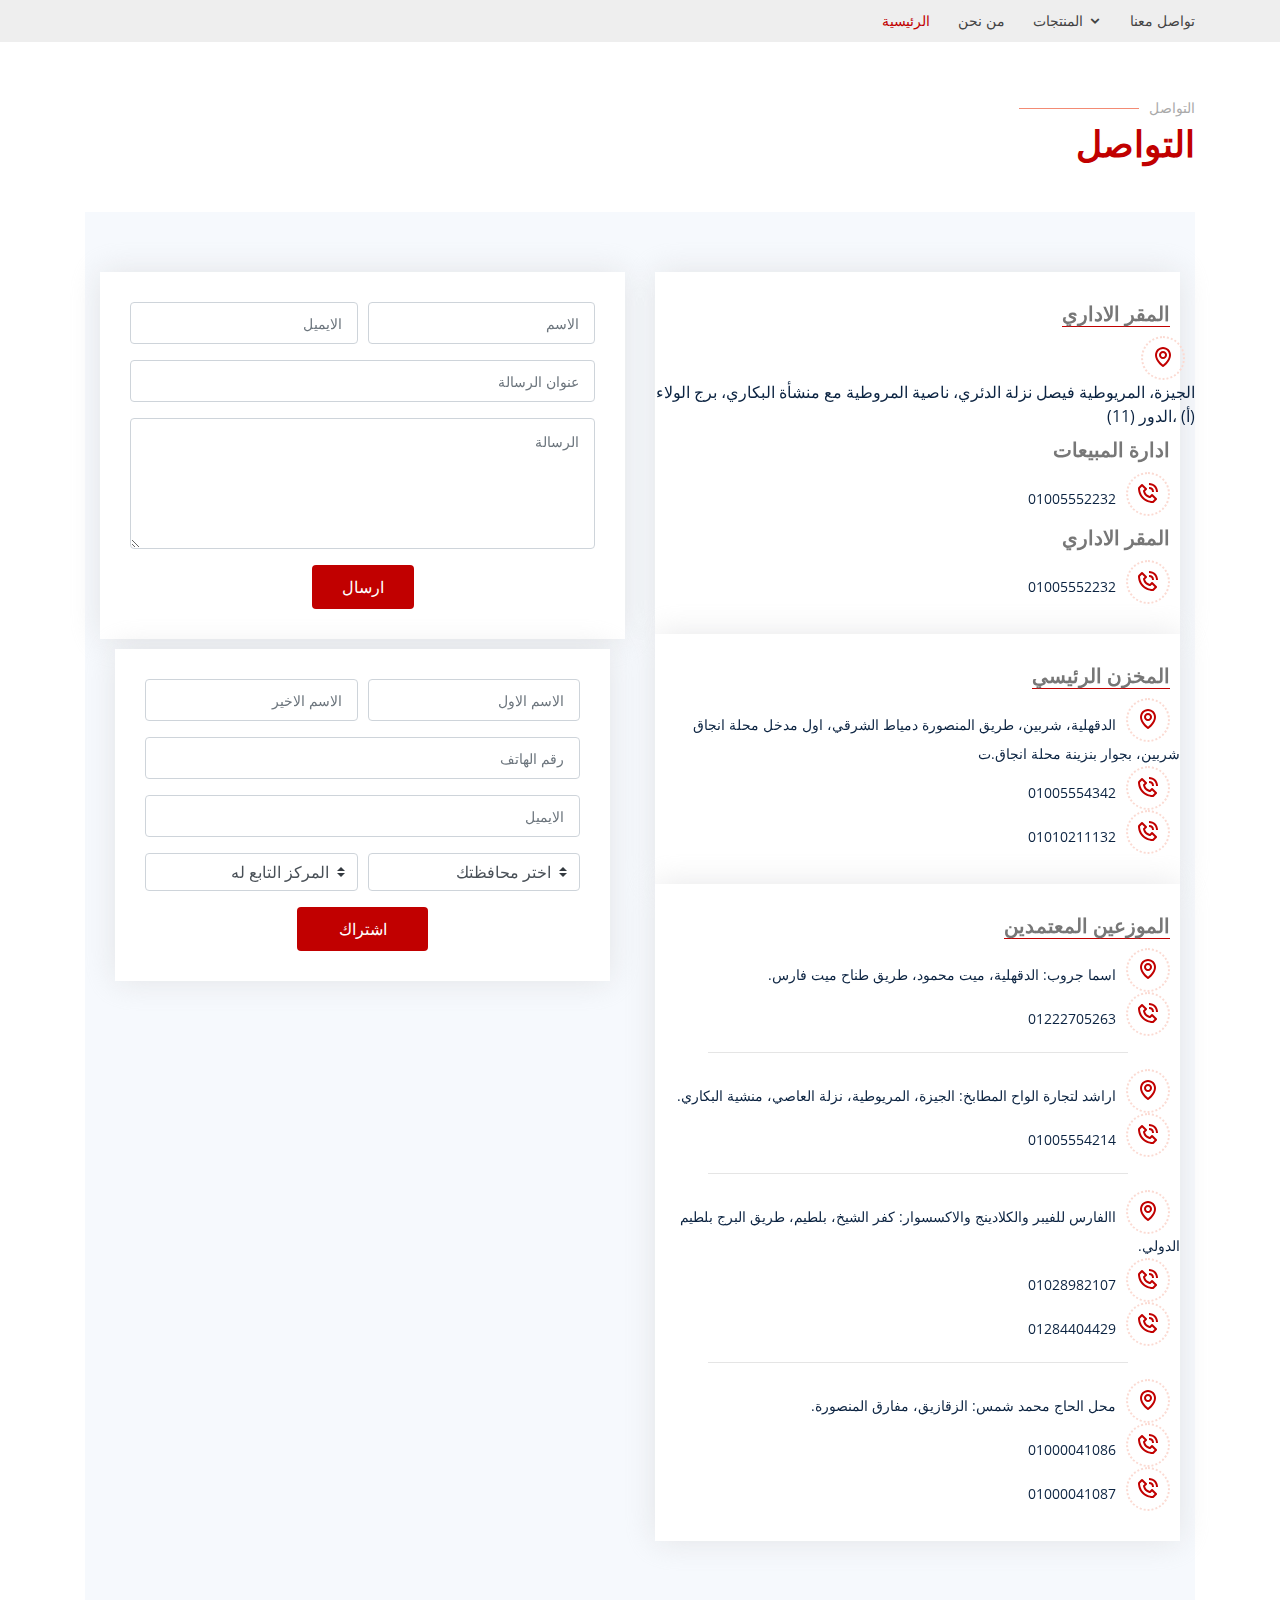
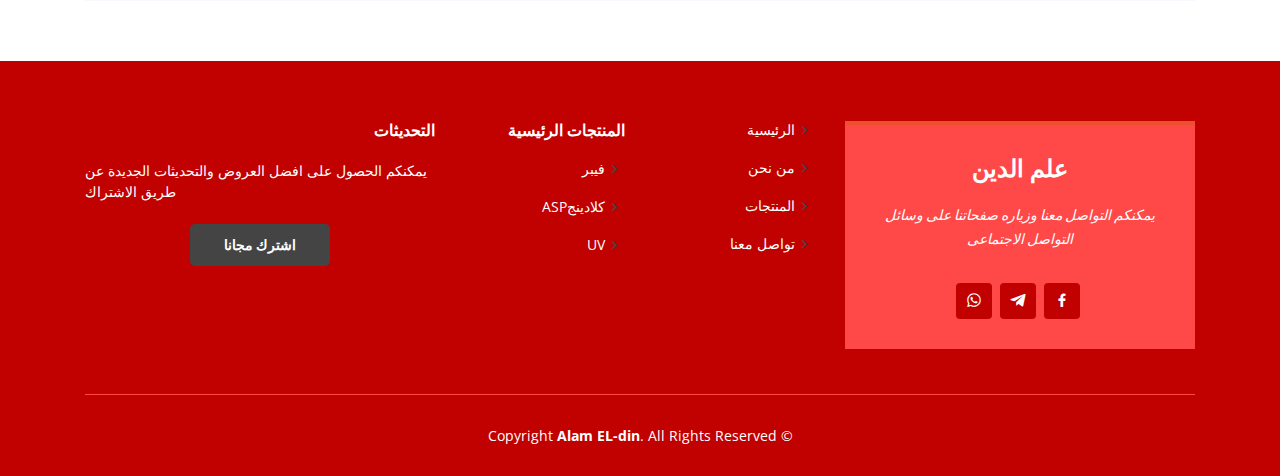
==== commit f686bc52: "index.html" ====
--- a/contact.html
+++ b/contact.html
@@ -53,7 +53,7 @@
           <li class="drop-down"><a href="prod.html">المنتجات</a>
             <ul>
               <li><a href="prod.html">فيبر</a></li>
-              <li class="drop-down"><a href="prod.html">كلادينج ASP</a>
+              <li class="drop-down"><a href="prod.html">كلادينجASP</a>
                 <ul>
                   <li><a href="prod.html">سادة</a></li>
                   <li><a href="prod.html">ميتالك</a></li>
@@ -103,7 +103,11 @@
               <div class="col-md-12">
                 <div class="info-box" id="man">
                    <h3><span>المقر الاداري</span></h3>
-                   <p> <i class="bx bx-map"></i>الجيزة، المريوطية فيصل نزلة الدئري، ناصية المروطية مع منشأة البكاري، برج الولاء (أ) ،<span>الدور (11)</span></p>
+                   <p> <div class="row"><div class=" col-sx-2"><i class="bx bx-map"></i></div>
+                   <div class=" col-sx-10">الجيزة، المريوطية فيصل نزلة الدئري، ناصية المروطية مع منشأة البكاري، برج الولاء (أ) ،<span>الدور (11)</span>
+                   </div>
+                   </div>
+                   </p>
                     <h3>ادارة المبيعات</h3>
                     <p> <i class="bx bx-phone-call"></i>01005552232</p>
                     <h3>المقر الاداري</h3>
@@ -184,60 +188,74 @@
 </div>
 
 
-  <div class="col-lg-12">
-    <form action="forms/contact.php" method="post" role="form" class="php-email-form">
-      <div class="form-row">
+
+
+
+
+          
+          
+          <div class="col-lg-12">
+            <form action="forms/contact.php" method="post" role="form" class="php-email-form">
+           <div class="form-row">
         <div class="col-md-6 mb-3">
-          <!---  <label for="validationServer03">الاسم الاول</label>  ------>
-            <input type="text" class="form-control " id="validationServer01" placeholder="الاسم الاول"  required>
+         <!---  <label for="validationServer03">الاسم الاول</label>  ------>
+          <input type="text" class="form-control " id="validationServer01" placeholder="الاسم الاول"  required>
         </div>
+    
+    <div class="col-md-6 mb-3">
+     <!-----       <label for="validationServer03">الاسم الاخير</label> ------>
+      <input type="text" class="form-control " id="validationServer01" placeholder="الاسم الاخير"  required>
+    </div>
+       
+    <div class="col-md-12 mb-3">
+      <!-----      <label for="validationServer03">رقم الهاتف</label>    ---->
+      <input type="text" class="form-control " id="validationServer01" placeholder="رقم الهاتف"  required>
+    </div>
+    
+      <div class="col-md-12 mb-3">
+  <!--------          <label for="validationServer03">الميل</label>     ------>
+      <input type="email" class="form-control " id="validationServer01" placeholder="الايميل"  >
+    </div>
+
+  </div>
+  
+  
+  <div class="form-row">
+    
+  <div class="col-md-6 mb-3">
+  <select class="custom-select " id="ci" required>
+    <option selected>اختر محافظتك</option>
+    <option value="1">One</option>
+    <option value="2">Two</option>
+    <option value="3">Three</option>
+  </select>
+  </div>
+  
+    <div class="col-md-6 mb-3">
+  <select class="custom-select " id="s" required>
+    <option selected>المركز التابع له</option>
+    <option value="1">One</option>
+    <option value="2">Two</option>
+    <option value="3">Three</option>
+  </select>
+      </div>
+    </div>
+  
+  <div class="text-center">
+      <button class="btn btn-primary " type="submit">اشتراك</button>
+
+  </div>
+</form>
       
-        <div class="col-md-6 mb-3">
-          <!-----       <label for="validationServer03">الاسم الاخير</label> ------>
-          <input type="text" class="form-control " id="validationServer01" placeholder="الاسم الاخير"  required>
-        </div>
-        
-        <div class="col-md-12 mb-3">
-          <!-----      <label for="validationServer03">رقم الهاتف</label>    ---->
-          <input type="text" class="form-control " id="validationServer01" placeholder="رقم الهاتف"  required>
-        </div>
-      
-        <div class="col-md-12 mb-3">
-          <!--------          <label for="validationServer03">الميل</label>     ------>
-          <input type="email" class="form-control " id="validationServer01" placeholder="الايميل"  >
-        </div>
-      </div>
-
-      <div class="form-row">
-        <div class="col-md-6 mb-3">
-          <select class="custom-select " id="ci" required>
-            <option selected>اختر محافظتك</option>
-            <option value="1">One</option>
-            <option value="2">Two</option>
-            <option value="3">Three</option>
-          </select>
-        </div>
-      
-        <div class="col-md-6 mb-3">
-          <select class="custom-select " id="s" required>
-            <option selected>المركز التابع له</option>
-            <option value="1">One</option>
-            <option value="2">Two</option>
-            <option value="3">Three</option>
-          </select>
-        </div>
-      </div>
-      
-      <div class="text-center">
-          <button class="btn btn-primary " type="submit">اشتراك</button>
-      </div>
-    </form>
-  </div>
-
-  <div class="col-12">
-    <iframe src="https://www.google.com/maps/embed?pb=!1m18!1m12!1m3!1d6910.033096459805!2d31.173381745177608!3d30.007681218681512!2m3!1f0!2f0!3f0!3m2!1i1024!2i768!4f13.1!3m3!1m2!1s0x145846794c248177%3A0x46a814448337f918!2z2YXYs9iq2LTZgdmJINin2YTYrNin2KjYsdmKINmF2LHZitmI2LfZitipINmB2YrYtdmE!5e0!3m2!1sar!2seg!4v1617280713177!5m2!1sar!2seg" frameborder="0" style="border:0; width: 100%; height: 290px;" allowfullscreen=""></iframe>
-  </div>
-
+
+
+            
+            
+            
+            
+            
+            
+          </div>
 </div>
         </div>
 
--- a/assets/css/s.css
+++ b/assets/css/s.css
@@ -318,14 +318,6 @@
 }
 
 
-/*
-
-.a{
-border:1px solid #444;
-padding-top: 10px;
-padding-bottom: 7px;}
-
-*/
 
 
 .aa{
@@ -388,6 +380,12 @@
 }
 
 /* -----slide show----------------*/
+ .card
+ {
+	
+	border:1px solid #ccc;
+}
+
 
 #hero p 
 {
@@ -412,7 +410,7 @@
 
 {
 	
-box-shadow: 4px 4px 7px #444;
+box-shadow: 0 4px 8px 0 rgba(0,0,0,0.2);
 
 }
 
@@ -519,6 +517,12 @@
 	max-height: 70px;
 }
 
-.ppp{
-	position: relative;
-}+
+
+
+
+
+
+
+
+
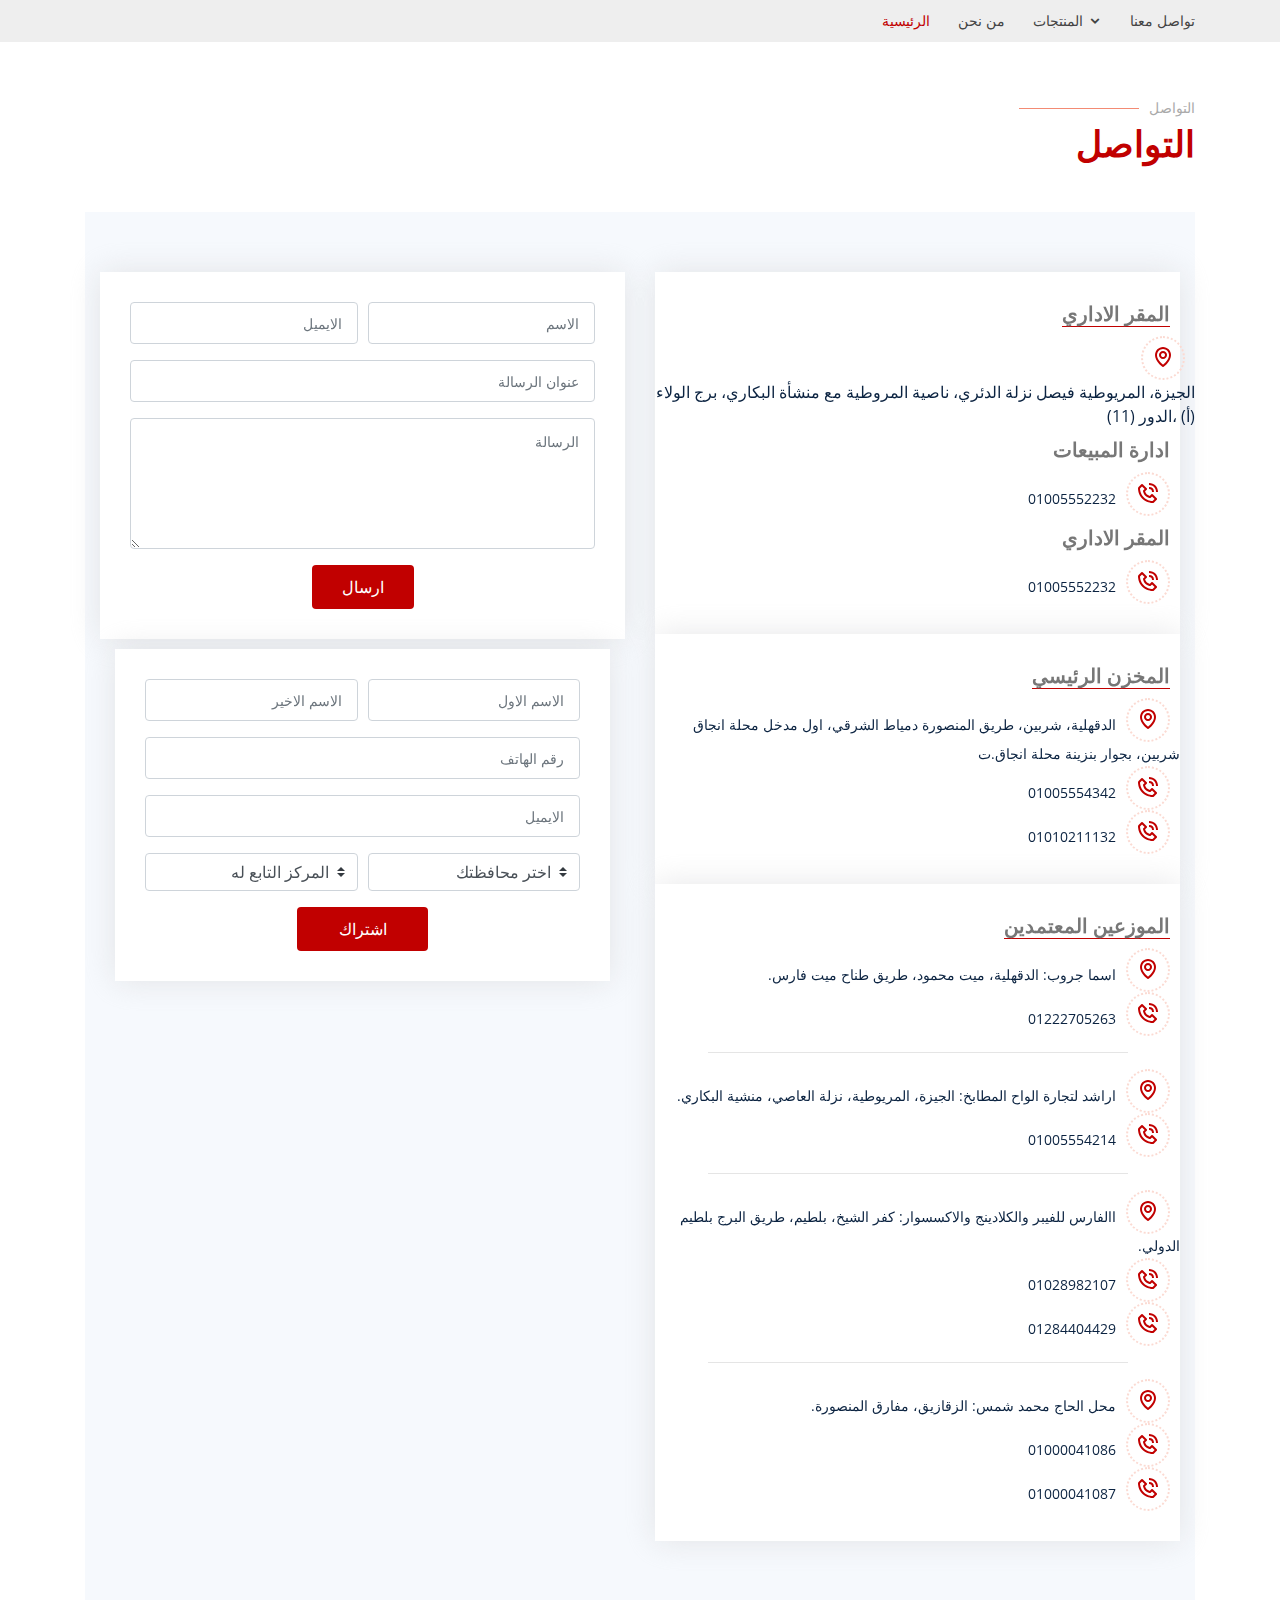
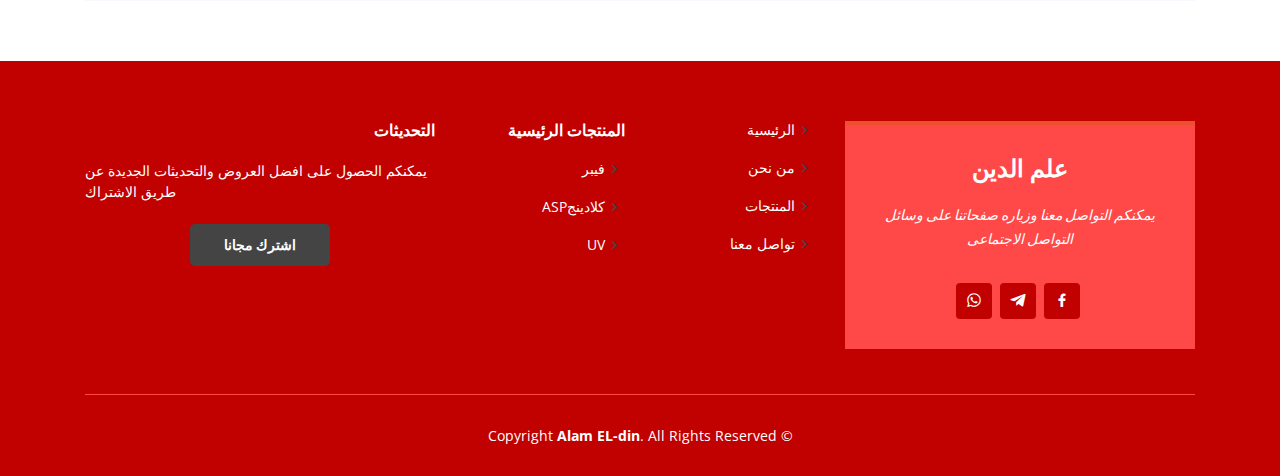
==== commit 4209d55c: "123" ====
--- a/contact.html
+++ b/contact.html
@@ -53,7 +53,7 @@
           <li class="drop-down"><a href="prod.html">المنتجات</a>
             <ul>
               <li><a href="prod.html">فيبر</a></li>
-              <li class="drop-down"><a href="prod.html">كلادينجASP</a>
+              <li class="drop-down"><a href="prod.html">كلادينج ASP</a>
                 <ul>
                   <li><a href="prod.html">سادة</a></li>
                   <li><a href="prod.html">ميتالك</a></li>
@@ -188,74 +188,60 @@
 </div>
 
 
-
-
-
-
-          
-          
-          <div class="col-lg-12">
-            <form action="forms/contact.php" method="post" role="form" class="php-email-form">
-           <div class="form-row">
+  <div class="col-lg-12">
+    <form action="forms/contact.php" method="post" role="form" class="php-email-form">
+      <div class="form-row">
         <div class="col-md-6 mb-3">
-         <!---  <label for="validationServer03">الاسم الاول</label>  ------>
-          <input type="text" class="form-control " id="validationServer01" placeholder="الاسم الاول"  required>
-        </div>
-    
-    <div class="col-md-6 mb-3">
-     <!-----       <label for="validationServer03">الاسم الاخير</label> ------>
-      <input type="text" class="form-control " id="validationServer01" placeholder="الاسم الاخير"  required>
-    </div>
-       
-    <div class="col-md-12 mb-3">
-      <!-----      <label for="validationServer03">رقم الهاتف</label>    ---->
-      <input type="text" class="form-control " id="validationServer01" placeholder="رقم الهاتف"  required>
-    </div>
-    
-      <div class="col-md-12 mb-3">
-  <!--------          <label for="validationServer03">الميل</label>     ------>
-      <input type="email" class="form-control " id="validationServer01" placeholder="الايميل"  >
-    </div>
-
+          <!---  <label for="validationServer03">الاسم الاول</label>  ------>
+            <input type="text" class="form-control " id="validationServer01" placeholder="الاسم الاول"  required>
+        </div>
+      
+        <div class="col-md-6 mb-3">
+          <!-----       <label for="validationServer03">الاسم الاخير</label> ------>
+          <input type="text" class="form-control " id="validationServer01" placeholder="الاسم الاخير"  required>
+        </div>
+        
+        <div class="col-md-12 mb-3">
+          <!-----      <label for="validationServer03">رقم الهاتف</label>    ---->
+          <input type="text" class="form-control " id="validationServer01" placeholder="رقم الهاتف"  required>
+        </div>
+      
+        <div class="col-md-12 mb-3">
+          <!--------          <label for="validationServer03">الميل</label>     ------>
+          <input type="email" class="form-control " id="validationServer01" placeholder="الايميل"  >
+        </div>
+      </div>
+
+      <div class="form-row">
+        <div class="col-md-6 mb-3">
+          <select class="custom-select " id="ci" required>
+            <option selected>اختر محافظتك</option>
+            <option value="1">One</option>
+            <option value="2">Two</option>
+            <option value="3">Three</option>
+          </select>
+        </div>
+      
+        <div class="col-md-6 mb-3">
+          <select class="custom-select " id="s" required>
+            <option selected>المركز التابع له</option>
+            <option value="1">One</option>
+            <option value="2">Two</option>
+            <option value="3">Three</option>
+          </select>
+        </div>
+      </div>
+      
+      <div class="text-center">
+          <button class="btn btn-primary " type="submit">اشتراك</button>
+      </div>
+    </form>
   </div>
-  
-  
-  <div class="form-row">
-    
-  <div class="col-md-6 mb-3">
-  <select class="custom-select " id="ci" required>
-    <option selected>اختر محافظتك</option>
-    <option value="1">One</option>
-    <option value="2">Two</option>
-    <option value="3">Three</option>
-  </select>
+
+  <div class="col-12">
+    <iframe src="https://www.google.com/maps/embed?pb=!1m18!1m12!1m3!1d6910.033096459805!2d31.173381745177608!3d30.007681218681512!2m3!1f0!2f0!3f0!3m2!1i1024!2i768!4f13.1!3m3!1m2!1s0x145846794c248177%3A0x46a814448337f918!2z2YXYs9iq2LTZgdmJINin2YTYrNin2KjYsdmKINmF2LHZitmI2LfZitipINmB2YrYtdmE!5e0!3m2!1sar!2seg!4v1617280713177!5m2!1sar!2seg" frameborder="0" style="border:0; width: 100%; height: 290px;" allowfullscreen=""></iframe>
   </div>
-  
-    <div class="col-md-6 mb-3">
-  <select class="custom-select " id="s" required>
-    <option selected>المركز التابع له</option>
-    <option value="1">One</option>
-    <option value="2">Two</option>
-    <option value="3">Three</option>
-  </select>
-      </div>
-    </div>
-  
-  <div class="text-center">
-      <button class="btn btn-primary " type="submit">اشتراك</button>
-
-  </div>
-</form>
-      
-
-
-            
-            
-            
-            
-            
-            
-          </div>
+
 </div>
         </div>
 
--- a/assets/css/s.css
+++ b/assets/css/s.css
@@ -386,7 +386,10 @@
 	border:1px solid #ccc;
 }
 
-
+<<<<<<< HEAD
+
+=======
+>>>>>>> 84c0dae1443f1d4b9a8e147d42bfeca43b5e0805
 #hero p 
 {
 	
@@ -516,13 +519,19 @@
 #header.header-scrolled .logo img{
 	max-height: 70px;
 }
-
-
-
-
-
-
-
-
-
-
+<<<<<<< HEAD
+
+
+
+
+
+
+
+
+
+=======
+>>>>>>> 84c0dae1443f1d4b9a8e147d42bfeca43b5e0805
+
+.ppp{
+	position: relative;
+}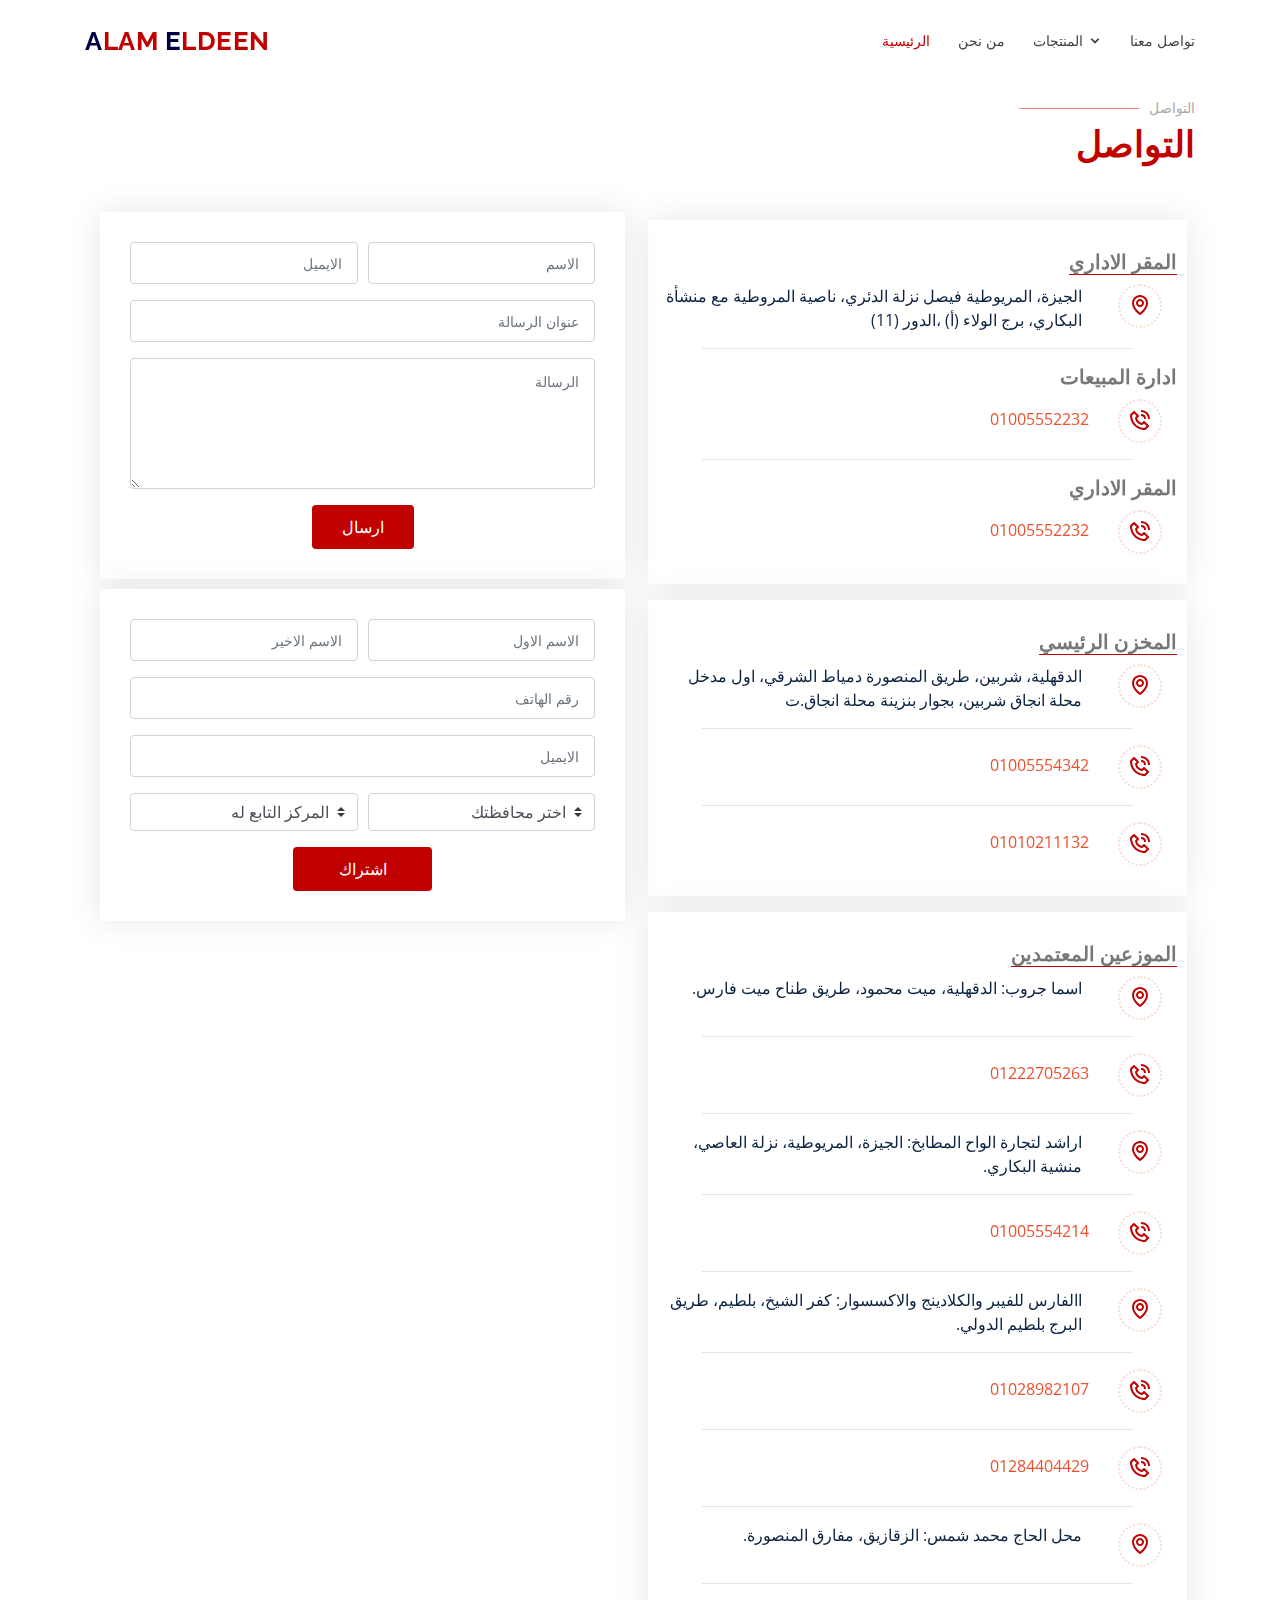
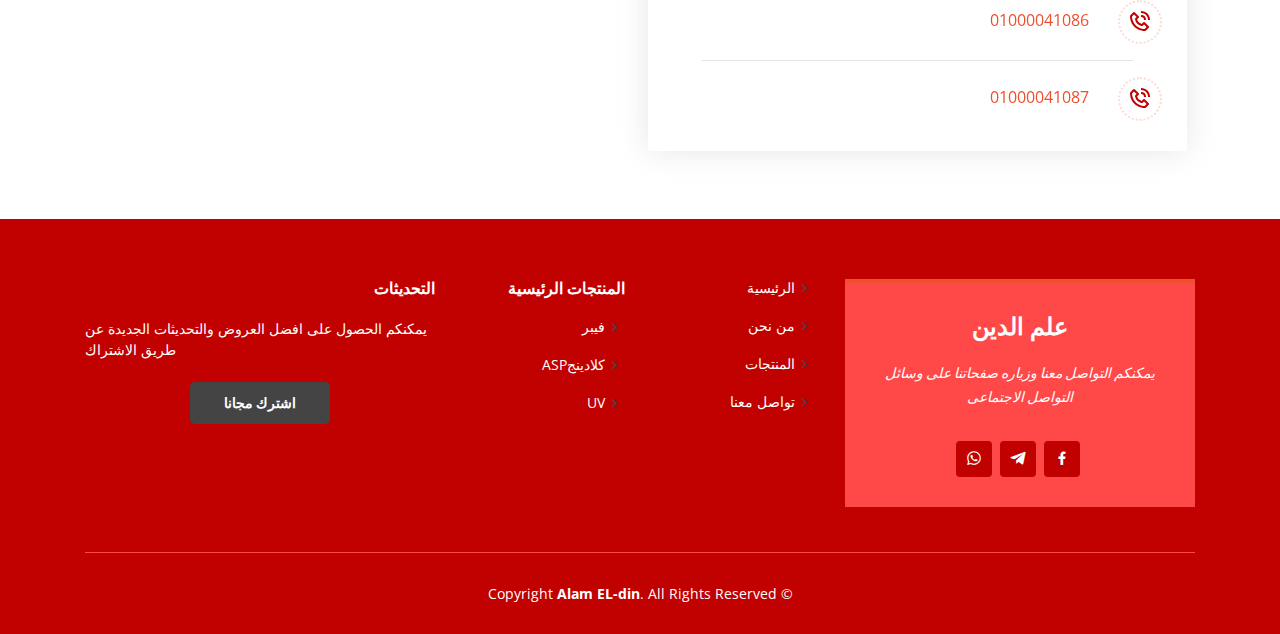
==== commit c7a3cdad: "aa" ====
--- a/contact.html
+++ b/contact.html
@@ -1,342 +1,361 @@
 <!DOCTYPE html>
 <html lang="ar" id ="contact">
+   <head>
+      <meta charset="utf-8">
+      <meta content="width=device-width, initial-scale=1.0" name="viewport">
+      <title>Inner Page - Multi Bootstrap Template</title>
+      <meta content="" name="description">
+      <meta content="" name="keywords">
+      <!-- Favicons -->
+      <link href="assets/img/favicon.png" rel="icon">
+      <link href="assets/img/apple-touch-icon.png" rel="apple-touch-icon">
+      <!-- Google Fonts -->
+      <link href="https://fonts.googleapis.com/css?family=Open+Sans:300,300i,400,400i,600,600i,700,700i|Raleway:300,300i,400,400i,500,500i,600,600i,700,700i|Poppins:300,300i,400,400i,500,500i,600,600i,700,700i" rel="stylesheet">
+      <!-- Vendor CSS Files -->
+      <link href="assets/vendor/bootstrap/css/bootstrap.min.css" rel="stylesheet">
+      <link href="assets/vendor/icofont/icofont.min.css" rel="stylesheet">
+      <link href="assets/vendor/boxicons/css/boxicons.min.css" rel="stylesheet">
+      <link href="assets/vendor/animate.css/animate.min.css" rel="stylesheet">
+      <link href="assets/vendor/remixicon/remixicon.css" rel="stylesheet">
+      <link href="assets/vendor/venobox/venobox.css" rel="stylesheet">
+      <link href="assets/vendor/owl.carousel/assets/owl.carousel.min.css" rel="stylesheet">
+      <link href="assets/vendor/aos/aos.css" rel="stylesheet">
+      <!-- Template Main CSS File -->
+      <link href="assets/css/style.css" rel="stylesheet">
+      <link href="assets/css/s.css" rel="stylesheet">
+   </head>
+   <body>
+      <!-- ======= Header ======= -->
+      <header id="header" class="fixed-top">
+         <div class="container d-flex align-items-center">
+            <h1 class="logo mr-auto"><a href="index.html"><span class='black'>A</span>LAM <span class='black'>E</span>LDEEN</a></h1>
+            <!-- Uncomment below if you prefer to use an image logo -->
+            <!-- <a href="index.html" class="logo mr-auto"><img src="assets/img/logo.png" alt="" class="img-fluid"></a>-->
+            <nav class="nav-menu d-none d-lg-block">
+               <ul>
+                  <li class="active"><a href="index.html">الرئيسية</a></li>
+                  <li><a href="who.html">من نحن</a></li>
+                  <li class="drop-down">
+                     <a href="prod.html">المنتجات</a>
+                     <ul>
+                        <li><a href="prod.html">فيبر</a></li>
+                        <li class="drop-down">
+                           <a href="prod.html">كلادينجASP</a>
+                           <ul>
+                              <li><a href="prod.html">سادة</a></li>
+                              <li><a href="prod.html">ميتالك</a></li>
+                              <li><a href="prod.html">خشبيات</a></li>
+                              <li><a href="prod.html">برش</a></li>
+                              <li><a href="prod.html">مرايا</a></li>
+                           </ul>
+                        </li>
+                        <li><a href="prod.html">UV</a></li>
+                     </ul>
+                  </li>
+                  <li><a href="contact.html">تواصل معنا</a></li>
+               </ul>
+            </nav>
+            <!-- .nav-menu -->
+         </div>
+      </header>
+      <!-- End Header -->
+      <main id="main">
+         <!-- ======= Breadcrumbs ======= -->
+         <!-- End Breadcrumbs -->
+         <!-----------االتواصل ------------------>
+         <section class="inner-page">
+         <div class="container">
+         <div class="section-title">
+            <h2>التواصل</h2>
+            <p>التواصل</p>
+         </div>
+         <section id="contact" class="contact section-bg bg-white p-0">
+            <div class="container" data-aos="fade-up">
+               <div class="row">
+                  <div class="col-lg-6">
+                     <div class="row">
+                        <div class="col-md-12 p-2">
+                           <div class="info-box" id="man">
+                              <h3><span>المقر الاداري</span></h3>
+                              <p> 
+                                <div class="row m-0">
+                                  <div class=" col-2"><i class="bx bx-map"></i></div>
+                                  <div class=" col-10">الجيزة، المريوطية فيصل نزلة الدئري، ناصية المروطية مع منشأة البكاري، برج الولاء (أ) ،<span>الدور (11)</span></div>
+                                </div>
+                              </p>
+                              <hr>
+                              <h3>ادارة المبيعات</h3>
+                              <p> 
+                                <div class="row m-0">
+                                  <div class="col-2"><i class="bx bx-phone-call"></i></div>
+                                  <div class="col-10 p-2"> <a href='tel:01005552232'>01005552232</a></div>
+                                </div>
+                              </p>
+                              <hr>
+                              <h3>المقر الاداري</h3>
+                              <p>
+                                <div class="row m-0">
+                                  <div class="col-2"><i class="bx bx-phone-call"></i></div>
+                                  <div class="col-10 p-2"> <a href='tel:01005552232'>01005552232</a></div>
+                                </div>
+                              </p>
 
-<head>
-  <meta charset="utf-8">
-  <meta content="width=device-width, initial-scale=1.0" name="viewport">
+                           </div>
+                        </div>
+                        <div class="col-md-12 p-2">
+                           <div class="info-box" id="main">
+                              <h3><span>المخزن الرئيسي</span></h3>
+                              <p> 
+                                <div class="row m-0">
+                                  <div class=" col-2"><i class="bx bx-map"></i></div>
+                                  <div class=" col-10">الدقهلية، شربين، طريق المنصورة دمياط الشرقي، اول مدخل محلة انجاق شربين، بجوار بنزينة محلة انجاق.ت</div>
+                                </div>
+                              </p>
+                              <hr>
+                              <p>
+                                <div class="row m-0">
+                                  <div class="col-2"><i class="bx bx-phone-call"></i></div>
+                                  <div class="col-10 p-2"> <a href='tel:01005554342'>01005554342</a></div>
+                                </div>
+                              </p>
+                              <hr>
+                              <p>
+                                <div class="row m-0">
+                                    <div class="col-2"><i class="bx bx-phone-call"></i></div>
+                                    <div class="col-10 p-2"> <a href='tel:01010211132'>01010211132</a></div>
+                                </div>
+                              </p>
+                           </div>
+                        </div>
+                        <div class="col-md-12 p-2" id="asd">
+                           <div class="info-box" id="dis">
+                              <h3><span>الموزعين المعتمدين</span></h3>
+                              <p> 
+                                <div class="row m-0">
+                                  <div class=" col-2"><i class="bx bx-map"></i></div>
+                                  <div class=" col-10">اسما جروب: الدقهلية، ميت محمود، طريق طناح ميت فارس.</div>
+                                </div>
+                              </p>
+                              <hr>
+                              <p>
+                                <div class="row m-0">
+                                  <div class="col-2"><i class="bx bx-phone-call"></i></div>
+                                  <div class="col-10 p-2"> <a href='tel:01222705263'>01222705263</a></div>
+                                </div>
+                              </p>
+                              <hr>
+                              <p> 
+                                <div class="row m-0">
+                                  <div class=" col-2"><i class="bx bx-map"></i></div>
+                                  <div class=" col-10">اراشد لتجارة الواح المطابخ: الجيزة، المريوطية، نزلة العاصي، منشية البكاري.</div>
+                                </div>
+                              </p>
+                              <hr>
+                              <p>
+                                <div class="row m-0">
+                                  <div class="col-2"><i class="bx bx-phone-call"></i></div>
+                                  <div class="col-10 p-2"> <a href='tel:01005554214'>01005554214</a></div>
+                                </div>
+                              </p>
+                              <hr>
+                              <p> 
+                                <div class="row m-0">
+                                  <div class=" col-2"><i class="bx bx-map"></i></div>
+                                  <div class=" col-10">االفارس للفيبر والكلادينج والاكسسوار: كفر الشيخ، بلطيم، طريق البرج بلطيم الدولي.</div>
+                                </div>
+                              </p>
+                              <hr>
+                              <p>
+                                <div class="row m-0">
+                                  <div class="col-2"><i class="bx bx-phone-call"></i></div>
+                                  <div class="col-10 p-2"> <a href='tel:01028982107'>01028982107</a></div>
+                                </div>
+                              </p>
+                              <hr>
+                              <p>
+                                <div class="row m-0">
+                                  <div class="col-2"><i class="bx bx-phone-call"></i></div>
+                                  <div class="col-10 p-2"> <a href='tel:01284404429'>01284404429</a></div>
+                                </div>
+                              </p>
+                              <hr>
+                              <p> 
+                                <div class="row m-0">
+                                  <div class=" col-2"><i class="bx bx-map"></i></div>
+                                  <div class=" col-10">محل الحاج محمد شمس: الزقازيق، مفارق المنصورة.</div>
+                                </div>
+                              </p>
+                              <hr>
+                              <p>
+                                <div class="row m-0">
+                                  <div class="col-2"><i class="bx bx-phone-call"></i></div>
+                                  <div class="col-10 p-2"> <a href='tel:01000041086'>01000041086</a></div>
+                                </div>
+                              </p>
+                              <hr>
+                              <p>
+                                <div class="row m-0">
+                                  <div class="col-2"><i class="bx bx-phone-call"></i></div>
+                                  <div class="col-10 p-2"> <a href='tel:01000041087'>01000041087</a></div>
+                                </div>
+                              </p>
+                              
+                           </div>
+                        </div>
+                     </div>
+                  </div>
+                  <div class="col-lg-6">
+                    <div class="row">
+                        <div class="col-lg-12">
+                           <form action="forms/contact.php" method="post" role="form" class="php-email-form">
+                              <div class="form-row">
+                                 <div class="col form-group">
+                                    <input type="text" name="name" class="form-control" id="name" placeholder="الاسم" data-rule="minlen:4" data-msg="Please enter at least 4 chars" />
+                                    <div class="validate"></div>
+                                 </div>
+                                 <div class="col form-group">
+                                    <input type="email" class="form-control" name="email" id="email" placeholder="الايميل" data-rule="email" data-msg="Please enter a valid email" />
+                                    <div class="validate"></div>
+                                 </div>
+                              </div>
+                              <div class="form-group">
+                                 <input type="text" class="form-control" name="subject" id="subject" placeholder="عنوان الرسالة" data-rule="minlen:4" data-msg="Please enter at least 8 chars of subject" />
+                                 <div class="validate"></div>
+                              </div>
+                              <div class="form-group">
+                                 <textarea class="form-control" name="message" rows="5" data-rule="required" data-msg="Please write something for us" placeholder="الرسالة"></textarea>
+                                 <div class="validate"></div>
+                              </div>
+                              <div class="mb-3">
+                                 <div class="loading">Loading</div>
+                                 <div class="error-message"></div>
+                                 <div class="sent-message">Your message has been sent. Thank you!</div>
+                              </div>
+                              <div class="text-center"><button type="submit">ارسال</button></div>
+                           </form>
+                        </div>
+                    </div>
+                    <div class ='row'>
+                        <div class="col-lg-12">
+                            <form action="forms/contact.php" method="post" role="form" class="php-email-form">
+                              <div class="form-row">
+                                  <div class="col-md-6 mb-3">
+                                    <!---  <label for="validationServer03">الاسم الاول</label>  ------>
+                                    <input type="text" class="form-control " id="validationServer01" placeholder="الاسم الاول"  required>
+                                  </div>
+                                  <div class="col-md-6 mb-3">
+                                    <!-----       <label for="validationServer03">الاسم الاخير</label> ------>
+                                    <input type="text" class="form-control " id="validationServer01" placeholder="الاسم الاخير"  required>
+                                  </div>
+                                  <div class="col-md-12 mb-3">
+                                    <!-----      <label for="validationServer03">رقم الهاتف</label>    ---->
+                                    <input type="text" class="form-control " id="validationServer01" placeholder="رقم الهاتف"  required>
+                                  </div>
+                                  <div class="col-md-12 mb-3">
+                                    <!--------          <label for="validationServer03">الميل</label>     ------>
+                                    <input type="email" class="form-control " id="validationServer01" placeholder="الايميل"  >
+                                  </div>
+                              </div>
+                              <div class="form-row">
+                                  <div class="col-md-6 mb-3">
+                                    <select class="custom-select " id="ci" required>
+                                        <option selected>اختر محافظتك</option>
+                                        <option value="1">One</option>
+                                        <option value="2">Two</option>
+                                        <option value="3">Three</option>
+                                    </select>
+                                  </div>
+                                  <div class="col-md-6 mb-3">
+                                    <select class="custom-select " id="s" required>
+                                        <option selected>المركز التابع له</option>
+                                        <option value="1">One</option>
+                                        <option value="2">Two</option>
+                                        <option value="3">Three</option>
+                                    </select>
+                                  </div>
+                              </div>
+                              <div class="text-center">
+                                  <button class="btn btn-primary " type="submit">اشتراك</button>
+                              </div>
+                            </form>
+                        </div>
+                    </div>
 
-  <title>Inner Page - Multi Bootstrap Template</title>
-  <meta content="" name="description">
-  <meta content="" name="keywords">
-
-  <!-- Favicons -->
-  <link href="assets/img/favicon.png" rel="icon">
-  <link href="assets/img/apple-touch-icon.png" rel="apple-touch-icon">
-
-  <!-- Google Fonts -->
-  <link href="https://fonts.googleapis.com/css?family=Open+Sans:300,300i,400,400i,600,600i,700,700i|Raleway:300,300i,400,400i,500,500i,600,600i,700,700i|Poppins:300,300i,400,400i,500,500i,600,600i,700,700i" rel="stylesheet">
-
-  <!-- Vendor CSS Files -->
-  <link href="assets/vendor/bootstrap/css/bootstrap.min.css" rel="stylesheet">
-  <link href="assets/vendor/icofont/icofont.min.css" rel="stylesheet">
-  <link href="assets/vendor/boxicons/css/boxicons.min.css" rel="stylesheet">
-  <link href="assets/vendor/animate.css/animate.min.css" rel="stylesheet">
-  <link href="assets/vendor/remixicon/remixicon.css" rel="stylesheet">
-  <link href="assets/vendor/venobox/venobox.css" rel="stylesheet">
-  <link href="assets/vendor/owl.carousel/assets/owl.carousel.min.css" rel="stylesheet">
-  <link href="assets/vendor/aos/aos.css" rel="stylesheet">
-
-  <!-- Template Main CSS File -->
-  <link href="assets/css/style.css" rel="stylesheet">
-  <link href="assets/css/s.css" rel="stylesheet">
-
-  <!-- =======================================================
-  * Template Name: Multi - v2.2.1
-  * Template URL: https://bootstrapmade.com/multi-responsive-bootstrap-template/
-  * Author: BootstrapMade.com
-  * License: https://bootstrapmade.com/license/
-  ======================================================== -->
-</head>
-
-<body>
-  <!-- ======= Header ======= -->
-  
-  <header id="header" class="fixed-top">
-    <div class="container d-flex align-items-center">
-        <!-----   <h1 class="logo mr-auto"><a href="index.html">علم الدين</a></h1> ------>
-      <!-- Uncomment below if you prefer to use an image logo -->
-    <a href="index.html" class="logo mr-auto"><img src="assets/img/p.jpg" alt="" class="img-fluid"></a> 
-      <nav class="nav-menu d-none d-lg-block">
-        <ul>
-          <li class="active"><a href="index.html">الرئيسية</a></li>
-          <li><a href="who.html">من نحن</a></li>
-          <li class="drop-down"><a href="prod.html">المنتجات</a>
-            <ul>
-              <li><a href="prod.html">فيبر</a></li>
-              <li class="drop-down"><a href="prod.html">كلادينج ASP</a>
-                <ul>
-                  <li><a href="prod.html">سادة</a></li>
-                  <li><a href="prod.html">ميتالك</a></li>
-                  <li><a href="prod.html">خشبيات</a></li>
-                  <li><a href="prod.html">برش</a></li>
-                  <li><a href="prod.html">مرايا</a></li>
-                </ul>
-              </li>
-              <li><a href="prod.html">UV</a></li>
-            </ul>
-          </li>
-          <li><a href="contact.html">تواصل معنا</a></li>
-        </ul>
-      </nav>
-      <!-- .nav-menu -->
-<!---------      <a href="#about" class="get-started-btn">Get Started</a>      ------>
-    </div>
-  </header>
-  <!------------------ end header----------------->
-  <main id="main">
-    <!-- ======= Breadcrumbs ======= -->
-    <!---------
-    <section id="breadcrumbs" class="breadcrumbs">
-      <div class="container">
-        <ol>
-          <li><a href="index.html">الرئيسية</a></li>
-          <li>تواصل معنا</li>
-        </ol>
-      </div>
-    </section>
-  --------------->
-    <!-- End Breadcrumbs -->
-<!-----------االتواصل ------------------>
-    <section class="inner-page">
-      <div class="container">
-     <div class="section-title">
-          <h2>التواصل</h2>
-          <p>التواصل</p>
-        </div>
-    <section id="contact" class="contact section-bg">
-      <div class="container" data-aos="fade-up">
-       
-        <div class="row">
-          <div class="col-lg-6">
-
-            <div class="row">
-              <div class="col-md-12">
-                <div class="info-box" id="man">
-                   <h3><span>المقر الاداري</span></h3>
-                   <p> <div class="row"><div class=" col-sx-2"><i class="bx bx-map"></i></div>
-                   <div class=" col-sx-10">الجيزة، المريوطية فيصل نزلة الدئري، ناصية المروطية مع منشأة البكاري، برج الولاء (أ) ،<span>الدور (11)</span>
-                   </div>
-                   </div>
-                   </p>
-                    <h3>ادارة المبيعات</h3>
-                    <p> <i class="bx bx-phone-call"></i>01005552232</p>
-                    <h3>المقر الاداري</h3>
-                    <p> <i class="bx bx-phone-call"></i>01005552232</p>
-                </div>
-              </div>
-              
-               <div class="col-md-12">
-                <div class="info-box" id="main">
-                  <h3><span>المخزن الرئيسي</span></h3>
-                  <p> <i class="bx bx-map"></i>الدقهلية، شربين، طريق المنصورة دمياط الشرقي، اول مدخل محلة انجاق شربين، بجوار بنزينة محلة انجاق.ت</p>
-                  <p> <i class="bx bx-phone-call"></i>01005554342 	</p>
-                  <p> <i class="bx bx-phone-call"></i>01010211132</p>
-                </div>
-              </div>
-               
-                <div class="col-md-12" id="asd">
-                <div class="info-box" id="dis">
-                   <h3><span>الموزعين المعتمدين</span></h3>
-                  <p> <i class="bx bx-map"></i>اسما جروب: الدقهلية، ميت محمود، طريق طناح ميت فارس.</p>
-                  <p> <i class="bx bx-phone-call"></i>01222705263</p>
-                 
-                 <hr>
-                 
-                <p> <i class="bx bx-map"></i>اراشد لتجارة الواح المطابخ: الجيزة، المريوطية، نزلة العاصي، منشية البكاري.</p>
-               <p> <i class="bx bx-phone-call"></i>01005554214</p>
-
-                <hr>
-                
-                <p> <i class="bx bx-map"></i>االفارس للفيبر والكلادينج والاكسسوار: كفر الشيخ، بلطيم، طريق البرج بلطيم الدولي.</p>
-                <p> <i class="bx bx-phone-call"></i>01028982107 	</p>
-                <p> <i class="bx bx-phone-call"></i>01284404429</p>
-
-                <hr>
-                      
-                 <p> <i class="bx bx-map"></i>محل الحاج محمد شمس: الزقازيق، مفارق المنصورة.  </p>
-                 <p> <i class="bx bx-phone-call"></i>01000041086 	  </p>
-                 <p> <i class="bx bx-phone-call"></i>01000041087 	
-                 
-                 </p>
-                 
-                </div>
-              </div>
-             </div>
-          </div>
-
-
-          <div class="col-lg-6">
-            <div class="row">
-              <div class="col-lg-12">
-            <form action="forms/contact.php" method="post" role="form" class="php-email-form">
-              <div class="form-row">
-                <div class="col form-group">
-                  <input type="text" name="name" class="form-control" id="name" placeholder="الاسم" data-rule="minlen:4" data-msg="Please enter at least 4 chars" />
-                  <div class="validate"></div>
-                </div>
-                <div class="col form-group">
-                  <input type="email" class="form-control" name="email" id="email" placeholder="الايميل" data-rule="email" data-msg="Please enter a valid email" />
-                  <div class="validate"></div>
-                </div>
-              </div>
-              <div class="form-group">
-                <input type="text" class="form-control" name="subject" id="subject" placeholder="عنوان الرسالة" data-rule="minlen:4" data-msg="Please enter at least 8 chars of subject" />
-                <div class="validate"></div>
-              </div>
-              <div class="form-group">
-                <textarea class="form-control" name="message" rows="5" data-rule="required" data-msg="Please write something for us" placeholder="الرسالة"></textarea>
-                <div class="validate"></div>
-              </div>
-              <div class="mb-3">
-                <div class="loading">Loading</div>
-                <div class="error-message"></div>
-                <div class="sent-message">Your message has been sent. Thank you!</div>
-              </div>
-              <div class="text-center"><button type="submit">ارسال</button></div>
-            </form>
-          </div>
-</div>
-
-
-  <div class="col-lg-12">
-    <form action="forms/contact.php" method="post" role="form" class="php-email-form">
-      <div class="form-row">
-        <div class="col-md-6 mb-3">
-          <!---  <label for="validationServer03">الاسم الاول</label>  ------>
-            <input type="text" class="form-control " id="validationServer01" placeholder="الاسم الاول"  required>
-        </div>
-      
-        <div class="col-md-6 mb-3">
-          <!-----       <label for="validationServer03">الاسم الاخير</label> ------>
-          <input type="text" class="form-control " id="validationServer01" placeholder="الاسم الاخير"  required>
-        </div>
-        
-        <div class="col-md-12 mb-3">
-          <!-----      <label for="validationServer03">رقم الهاتف</label>    ---->
-          <input type="text" class="form-control " id="validationServer01" placeholder="رقم الهاتف"  required>
-        </div>
-      
-        <div class="col-md-12 mb-3">
-          <!--------          <label for="validationServer03">الميل</label>     ------>
-          <input type="email" class="form-control " id="validationServer01" placeholder="الايميل"  >
-        </div>
-      </div>
-
-      <div class="form-row">
-        <div class="col-md-6 mb-3">
-          <select class="custom-select " id="ci" required>
-            <option selected>اختر محافظتك</option>
-            <option value="1">One</option>
-            <option value="2">Two</option>
-            <option value="3">Three</option>
-          </select>
-        </div>
-      
-        <div class="col-md-6 mb-3">
-          <select class="custom-select " id="s" required>
-            <option selected>المركز التابع له</option>
-            <option value="1">One</option>
-            <option value="2">Two</option>
-            <option value="3">Three</option>
-          </select>
-        </div>
-      </div>
-      
-      <div class="text-center">
-          <button class="btn btn-primary " type="submit">اشتراك</button>
-      </div>
-    </form>
-  </div>
-
-  <div class="col-12">
-    <iframe src="https://www.google.com/maps/embed?pb=!1m18!1m12!1m3!1d6910.033096459805!2d31.173381745177608!3d30.007681218681512!2m3!1f0!2f0!3f0!3m2!1i1024!2i768!4f13.1!3m3!1m2!1s0x145846794c248177%3A0x46a814448337f918!2z2YXYs9iq2LTZgdmJINin2YTYrNin2KjYsdmKINmF2LHZitmI2LfZitipINmB2YrYtdmE!5e0!3m2!1sar!2seg!4v1617280713177!5m2!1sar!2seg" frameborder="0" style="border:0; width: 100%; height: 290px;" allowfullscreen=""></iframe>
-  </div>
-
-</div>
-        </div>
-
-      </div>
-    </section>
-    <!-- End Contact Section -->
-  </main>
-  <!-- End #main -->
-
-    
-  <!-- ======= Footer ======= -->
-  
-  
-   <footer id="footer">
-    <div class="footer-top">
-      <div class="container">
-        <div class="row">
-
-          <div class="col-lg-4 col-md-6">
-            <div class="footer-info">
-              <h3>علم الدين</h3>
-              <p class="pb-3"><em>
-يمكنكم التواصل معنا وزياره صفحاتنا على وسائل التواصل الاجتماعى              </em></p>
-            
-              <div class="social-links mt-3">
-                <a href="https://www.facebook.com/alameldingroup" class="facebook"><i class="bx bxl-facebook"></i></a>
-                <a href="https://t.me/alameldingroup" class="instagram"><i class="bx bxl-telegram"></i></a>
-                <a href="https://wa.me/message/MEDPTIC23OZ3C1" class="linkedin"><i class="bx bxl-whatsapp"></i></a>
-              </div>
+                    <div class='row'>
+                        <div class="col-12">
+                            <iframe src="https://www.google.com/maps/embed?pb=!1m18!1m12!1m3!1d6910.033096459805!2d31.173381745177608!3d30.007681218681512!2m3!1f0!2f0!3f0!3m2!1i1024!2i768!4f13.1!3m3!1m2!1s0x145846794c248177%3A0x46a814448337f918!2z2YXYs9iq2LTZgdmJINin2YTYrNin2KjYsdmKINmF2LHZitmI2LfZitipINmB2YrYtdmE!5e0!3m2!1sar!2seg!4v1617280713177!5m2!1sar!2seg" frameborder="0" style="border:0; width: 100%; height: 290px;" allowfullscreen=""></iframe>
+                        </div>
+                    </div>
+                  </div>
+               </div>
             </div>
-          </div>
-
-          <div class="col-lg-2 col-md-6 footer-links">
-            <ul>
-              <li><i class="bx bx-chevron-right"></i> <a href="index.html">الرئيسية</a></li>
-              <li><i class="bx bx-chevron-right"></i> <a href="who.html">من نحن</a></li>
-              <li><i class="bx bx-chevron-right"></i> <a href="prod.html">المنتجات</a></li>
-              <li><i class="bx bx-chevron-right"></i> <a href="contact.html">تواصل معنا</a></li>
-            </ul>
-          </div>
-
-          <div class="col-lg-2 col-md-6 footer-links">
-            <h4>المنتجات الرئيسية</h4>
-            <ul>
-              <li><i class="bx bx-chevron-right"></i> <a href="prod.html">فيبر</a></li>
-              <li><i class="bx bx-chevron-right"></i> <a href="prod.html">كلادينجASP</a></li>
-              <li><i class="bx bx-chevron-right"></i> <a href="prod.html">UV</a></li>
-            </ul>
-          </div>
-
-          <div class="col-lg-4 col-md-6 footer-newsletter">
-            <h4>التحديثات</h4>
-            <p>يمكنكم الحصول على افضل العروض والتحديثات الجديدة عن طريق الاشتراك </p>
-            
-            <div class="text-center">
-               <a href="contact.html" class="btn-learn-more">اشترك مجانا</a>
+         </section>
+         <!-- End Contact Section -->
+      </main>
+      <!-- End #main -->
+      <!-- ======= Footer ======= -->
+      <footer id="footer">
+         <div class="footer-top">
+            <div class="container">
+               <div class="row">
+                  <div class="col-lg-4 col-md-6">
+                     <div class="footer-info">
+                        <h3>علم الدين</h3>
+                        <p class="pb-3"><em>
+                           يمكنكم التواصل معنا وزياره صفحاتنا على وسائل التواصل الاجتماعى              </em>
+                        </p>
+                        <div class="social-links mt-3">
+                           <a href="https://www.facebook.com/alameldingroup" class="facebook"><i class="bx bxl-facebook"></i></a>
+                           <a href="https://t.me/alameldingroup" class="instagram"><i class="bx bxl-telegram"></i></a>
+                           <a href="https://wa.me/message/MEDPTIC23OZ3C1" class="linkedin"><i class="bx bxl-whatsapp"></i></a>
+                        </div>
+                     </div>
+                  </div>
+                  <div class="col-lg-2 col-md-6 footer-links">
+                     <ul>
+                        <li><i class="bx bx-chevron-right"></i> <a href="index.html">الرئيسية</a></li>
+                        <li><i class="bx bx-chevron-right"></i> <a href="who.html">من نحن</a></li>
+                        <li><i class="bx bx-chevron-right"></i> <a href="prod.html">المنتجات</a></li>
+                        <li><i class="bx bx-chevron-right"></i> <a href="contact.html">تواصل معنا</a></li>
+                     </ul>
+                  </div>
+                  <div class="col-lg-2 col-md-6 footer-links">
+                     <h4>المنتجات الرئيسية</h4>
+                     <ul>
+                        <li><i class="bx bx-chevron-right"></i> <a href="prod.html">فيبر</a></li>
+                        <li><i class="bx bx-chevron-right"></i> <a href="prod.html">كلادينجASP</a></li>
+                        <li><i class="bx bx-chevron-right"></i> <a href="prod.html">UV</a></li>
+                     </ul>
+                  </div>
+                  <div class="col-lg-4 col-md-6 footer-newsletter">
+                     <h4>التحديثات</h4>
+                     <p>يمكنكم الحصول على افضل العروض والتحديثات الجديدة عن طريق الاشتراك </p>
+                     <div class="text-center">
+                        <a href="contact.html" class="btn-learn-more">اشترك مجانا</a>
+                     </div>
+                  </div>
+               </div>
             </div>
-
-          </div>
-
-        </div>
-      </div>
-    </div>
-
-    <div class="container">
-      <div class="copyright">
-        &copy; Copyright <strong><span>Alam EL-din</span></strong>. All Rights Reserved
-      </div>
-     
-    </div>
-  </footer>
-  
-  
-  
-  <!-- End #main -->
-  
-  
-
-
-
-  <!-- Vendor JS Files -->
-  <script src="assets/vendor/jquery/jquery.min.js"></script>
-  <script src="assets/vendor/bootstrap/js/bootstrap.bundle.min.js"></script>
-  <script src="assets/vendor/jquery.easing/jquery.easing.min.js"></script>
-  <script src="assets/vendor/php-email-form/validate.js"></script>
-  <script src="assets/vendor/waypoints/jquery.waypoints.min.js"></script>
-  <script src="assets/vendor/counterup/counterup.min.js"></script>
-  <script src="assets/vendor/venobox/venobox.min.js"></script>
-  <script src="assets/vendor/owl.carousel/owl.carousel.min.js"></script>
-  <script src="assets/vendor/isotope-layout/isotope.pkgd.min.js"></script>
-  <script src="assets/vendor/aos/aos.js"></script>
-
-  <!-- Template Main JS File -->
-  <script src="assets/js/main.js"></script>
-
-</body>
-
+         </div>
+         <div class="container">
+            <div class="copyright">
+               &copy; Copyright <strong><span>Alam EL-din</span></strong>. All Rights Reserved
+            </div>
+         </div>
+      </footer>
+      <!-- End #main -->
+      <!-- Vendor JS Files -->
+      <script src="assets/vendor/jquery/jquery.min.js"></script>
+      <script src="assets/vendor/bootstrap/js/bootstrap.bundle.min.js"></script>
+      <script src="assets/vendor/jquery.easing/jquery.easing.min.js"></script>
+      <script src="assets/vendor/php-email-form/validate.js"></script>
+      <script src="assets/vendor/waypoints/jquery.waypoints.min.js"></script>
+      <script src="assets/vendor/counterup/counterup.min.js"></script>
+      <script src="assets/vendor/venobox/venobox.min.js"></script>
+      <script src="assets/vendor/owl.carousel/owl.carousel.min.js"></script>
+      <script src="assets/vendor/isotope-layout/isotope.pkgd.min.js"></script>
+      <script src="assets/vendor/aos/aos.js"></script>
+      <!-- Template Main JS File -->
+      <script src="assets/js/main.js"></script>
+   </body>
 </html>--- a/assets/css/style.css
+++ b/assets/css/style.css
@@ -438,7 +438,7 @@
 
 @media (min-width: 1200px) {
   #hero p {
-    width: 50%;
+    /* width: 50%; */
   }
 }
 
--- a/assets/css/s.css
+++ b/assets/css/s.css
@@ -1,505 +1,373 @@
-
-
 /*------------- begin navbar ----------*/
 
-
-
-.head{
-height: auto;
-min-width: 100%
-}
-
-
-
-
-
-#header .logo a  , .section-title p ,
-.section-title , .nav-menu .active > a ,
-.mobile-nav a:hover, .mobile-nav .active > a,
-.mobile-nav li:hover > a , .breadcrumbs h2
-{
-	color:#c10000 !important;
-}
-
-#header  , #hero .carousel-indicators li
-{
-background:#eee;
-}
-
-
-.nav-menu a ,.nav-menu li  , .icofont-navigation-menu:before ,
-.mobile-nav a , .nav-menu .drop-down ul li a
-{
-	color:#444 ;
-}
-
-.nav-menu a:hover, .nav-menu li:hover > a 
-{
-	color:#c10000 !important;
-}
-
-#hero .btn-get-started
-{
-	color:#eee;
-	background:#c10000;
-}
-
-#hero .btn-get-started:hover
-{
-	color:#dedede;
-	background:#ff4949;
-}
-#hero .carousel-indicators li.active
-{
-	background:#c10000 ;
-}
+.head {
+	height: auto;
+	min-width: 100%
+}
+
+#header .logo a,
+.section-title p,
+.section-title,
+.nav-menu .active>a,
+.mobile-nav a:hover,
+.mobile-nav .active>a,
+.mobile-nav li:hover>a,
+.breadcrumbs h2 {
+	color: #c10000 !important;
+}
+
+#header,
+#hero .carousel-indicators li {
+	background: #eee;
+}
+
+.nav-menu a,
+.nav-menu li,
+.icofont-navigation-menu:before,
+.mobile-nav a,
+.nav-menu .drop-down ul li a {
+	color: #444;
+}
+
+.nav-menu a:hover,
+.nav-menu li:hover>a {
+	color: #c10000 !important;
+}
+
+#hero .btn-get-started {
+	color: #eee;
+	background: #c10000;
+}
+
+#hero .btn-get-started:hover {
+	color: #dedede;
+	background: #ff4949;
+}
+
+#hero .carousel-indicators li.active {
+	background: #c10000;
+}
+
+
 /*--------------- end navbar------------*/
 
-.p
-{
-	margin-top:10px;
-}
-
-.ri-check-double-line:before
-{
-	color:#c10000;
-	float:  right;
-	direction: rtl !important;   /*------problem---------*/
-}
-
-
-
-
-.section-title  , .pt-4, .py-4 , #about , .card-body , .breadcrumbs , .section-bg , .contact .info-box 
-{
-text-align:right !important;
-direction: rtl !important;
-}
-
-
-.about .content .btn-learn-more
-{
-	color:#c10000;
-	border-color:#c10000;
-	
-}
-
-.about .content .btn-learn-more:hover
-{
-	color:#eee;
-	background:#c10000;
-	
-}
-
-
-
-.services .icon-box , .services .icon-box .icon:hover , .section-title p
-{
-	color:#c10000 !important;
-	
-}
-
-
-
-.services .icon-box:hover , .services .icon-box .icon{
-	color:#eee;
-	background:#c10000;
-	
-}
-
-
-
-
-.card-body
-{
-	color:#c10000;
-	
-}
-
-
-.aa i
-{
-font-size: 34px;
-}
+.p {
+	margin-top: 10px;
+}
+
+.ri-check-double-line:before {
+	color: #c10000;
+	float: right;
+	direction: rtl !important;
+	/*------problem---------*/
+}
+
+.section-title,
+.pt-4,
+.py-4,
+#about,
+.card-body,
+.breadcrumbs,
+.section-bg,
+.contact .info-box {
+	text-align: right !important;
+	direction: rtl !important;
+}
+
+.about .content .btn-learn-more {
+	color: #c10000;
+	border-color: #c10000;
+}
+
+.about .content .btn-learn-more:hover {
+	color: #eee;
+	background: #c10000;
+}
+
+.services .icon-box,
+.services .icon-box .icon:hover,
+.section-title p {
+	color: #c10000 !important;
+}
+
+.services .icon-box:hover,
+.services .icon-box .icon {
+	color: #eee;
+	background: #c10000;
+}
+
+.card-body {
+	color: #c10000;
+}
+
+.aa i {
+	font-size: 34px;
+}
+
 
 /*----------------*/
 
-#footer , #footer .footer-top .social-links a  , .contact .php-email-form button[type="submit"]
-{
-	background:#c10000;
-	
-}
-
-#footer .footer-top .footer-info  , .back-to-top i:hover , .contact .php-email-form button[type="submit"]:hover
-
-{
-	background:#ff4949;
-	
-}
-
-#footer .copyright
-{
-	border-color:#ff4949;
-	
-}
-
-#footer .footer-top .social-links a:hover 
-{
-	background:#444;
-	
-}
-
-.bx-chevron-right:before , #footer .footer-top .footer-links ul a:hover
-
-{
-	color:#444;
-	
-}
-
-  .back-to-top i , #footer .footer-top .footer-newsletter form input[type="submit"]
-
-{
-	background:#444;
-	
-}
-
-
-
-hr
-{
-width: 80%	
-}
-
-
-.contact .info-box i{
-color:#c10000;
-font-size:24px;
-margin-left:10px;
-margin-right: 10px;
-}
-
-
-.contact .info-box h3
-{
-margin-right: 10px;
-}
-
-
-.contact .info-box h3 span
-{
-border-bottom: 1px solid #c10000;}
-
-.section-title{
-margin-top: 44px}
-
-
-
-.contact .php-email-form textarea:focus ,  .contact .php-email-form input:focus
-{
-border-color: #c10000;}
-
-
-.contact .info-box{
-text-align:right !important;
-}
-
-.portfolio #portfolio-flters li
-{
-display: block;
-width: 100%;
-
-}
-
-
-
-.list-group-item:last-child , .back
-{
-width: 100%;
-text-align:right;
-
-}
-
-
-.portfolio #portfolio-flters 
-{
-margin: 0px ;
-}
-
-
-.justify-content-center
-{
-justify-content:flex-start !important;}
-
-
-.portfolio , .portfolio .portfolio-item .portfolio-info 
-{
-direction: rtl;
-}
-
-
-
-.portfolio #portfolio-flters li
-{
-padding:0px;
-margin-top: 0px;
-margin-bottom: 0px;
-
-}
-
-
-.list-group-item:last-child  , .back 
-{
-
-color:#dedede;
-border-color:#dedede;
-background-image: linear-gradient(180deg,#aa0000,#bb0000,#c10000,#ee0000,#ff0000,#acacac) ;
-
-}
-
-
-
-.list-group-item:last-child:hover , .list-group-item:last-child:active , .list-group-item:last-child:focus , .back:hover , .back:focus 
-{
-
-background: #fa4a4a;
-color:#dedede;
-
-}
-
-.card-body{
-padding:0px;
-margin:0px;
-border:none;}
-
-
-
-
- .cc
- {
-background:none !important;
-border:none;}
-
-
+#footer,
+#footer .footer-top .social-links a,
+.contact .php-email-form button[type="submit"] {
+	background: #c10000;
+}
+
+#footer .footer-top .footer-info,
+.back-to-top i:hover,
+.contact .php-email-form button[type="submit"]:hover {
+	background: #ff4949;
+}
+
+#footer .copyright {
+	border-color: #ff4949;
+}
+
+#footer .footer-top .social-links a:hover {
+	background: #444;
+}
+
+.bx-chevron-right:before,
+#footer .footer-top .footer-links ul a:hover {
+	color: #444;
+}
+
+.back-to-top i,
+#footer .footer-top .footer-newsletter form input[type="submit"] {
+	background: #444;
+}
+
+hr {
+	width: 80%
+}
+
+.contact .info-box i {
+	color: #c10000;
+	font-size: 24px;
+	margin-left: 10px;
+	margin-right: 10px;
+}
+
+.contact .info-box h3 {
+	margin-right: 10px;
+}
+
+.contact .info-box h3 span {
+	border-bottom: 1px solid #c10000;
+}
+
+.section-title {
+	margin-top: 44px
+}
+
+.contact .php-email-form textarea:focus,
+.contact .php-email-form input:focus {
+	border-color: #c10000;
+}
+
+.contact .info-box {
+	text-align: right !important;
+}
+
+.portfolio #portfolio-flters li {
+	display: block;
+	width: 100%;
+}
+
+.list-group-item:last-child,
+.back {
+	width: 100%;
+	text-align: right;
+}
+
+.portfolio #portfolio-flters {
+	margin: 0px;
+}
+
+.justify-content-center {
+	justify-content: flex-start !important;
+}
+
+.portfolio,
+.portfolio .portfolio-item .portfolio-info {
+	direction: rtl;
+}
+
+.portfolio #portfolio-flters li {
+	padding: 0px;
+	margin-top: 0px;
+	margin-bottom: 0px;
+}
+
+.list-group-item:last-child,
+.back {
+	color: #dedede;
+	border-color: #dedede;
+	background-image: linear-gradient(180deg, #aa0000, #bb0000, #c10000, #ee0000, #ff0000, #acacac);
+}
+
+.list-group-item:last-child:hover,
+.list-group-item:last-child:active,
+.list-group-item:last-child:focus,
+.back:hover,
+.back:focus {
+	background: #fa4a4a;
+	color: #dedede;
+}
+
+.card-body {
+	padding: 0px;
+	margin: 0px;
+	border: none;
+}
+
+.cc {
+	background: none !important;
+	border: none;
+}
 
 .img {
-height: 180px;
-width: 100%
-}
-
-
-
-.drop p
-{
-background:none;
-}
-
-
-
-
-.drop 
-{
-
-color:#dedede;
-border-color:#dedede;
-/*
+	height: 180px;
+	width: 100%
+}
+
+.drop p {
+	background: none;
+}
+
+.drop {
+	color: #dedede;
+	border-color: #dedede;
+	/*
 background-image: linear-gradient(180deg,#aa0000,#bb0000,#c10000,#ee0000,#ff0000) ;
 */
-background:#fa4949;
-}
-
-
-
-
-.cc:hover , .cc:focus{
-
-background:rgba(170,90,90,0.8)  !important;
-color:#dedede !important;
-
-}
-
-
-
-
-.aa{
-direction: rtl !important;
-background:#000;
-
-}
-
-
+	background: #fa4949;
+}
+
+.cc:hover,
+.cc:focus {
+	background: rgba(170, 90, 90, 0.8) !important;
+	color: #dedede !important;
+}
+
+.aa {
+	direction: rtl !important;
+	background: #000;
+}
 
 
 /*-----------------------------*/
 
-.zx
-{
-width: 100%;
-height: 249px;
-background:#fff;
-}
-
-
-
-.member-info
-{
-background:rgba(70 , 70 , 70 ,.49) !important;
-}
-
-
-
-.member
-{
-	
-border:#ddd solid 1px;
-box-shadow: 4px 7px 7px #888 ;
-}
-
-
-.social
-{
-background:rgba(70 , 70 , 70 ,.7) !important;
-color:#000;
-
-}
-
-.member-info-content h2
-{
-background:rgba(70 , 70 , 70 ,.7) !important;
-color:#fff;
-}
-
-
-.member-info a:hover
-{
-color:#c10000 !important;
-}
-
-.member-info a
-{
-color:#fff !important;
-}
+.zx {
+	width: 100%;
+	height: 249px;
+	background: #fff;
+}
+
+.member-info {
+	background: rgba(70, 70, 70, .49) !important;
+}
+
+.member {
+	border: #ddd solid 1px;
+	box-shadow: 4px 7px 7px #888;
+}
+
+.social {
+	background: rgba(70, 70, 70, .7) !important;
+	color: #000;
+}
+
+.member-info-content h2 {
+	background: rgba(70, 70, 70, .7) !important;
+	color: #fff;
+}
+
+.member-info a:hover {
+	color: #c10000 !important;
+}
+
+.member-info a {
+	color: #fff !important;
+}
+
 
 /* -----slide show----------------*/
- .card
- {
-	
-	border:1px solid #ccc;
-}
-
-<<<<<<< HEAD
-
-=======
->>>>>>> 84c0dae1443f1d4b9a8e147d42bfeca43b5e0805
-#hero p 
-{
-	
-	background:rgba(90,90,90,0.4);
+
+.card {
+	border: 1px solid #ccc;
+}
+
+#hero p {
+	background: rgba(90, 90, 90, 0.4);
 	text-align: right;
 	border-radius: 60px 0;
 }
 
-
-.card-body
-
-{
-	padding:10px;
-padding-right :40px;
-border-top :1px solid #ccc;
-
-}
-
-
-.card
-
-{
-	
-box-shadow: 0 4px 8px 0 rgba(0,0,0,0.2);
-
-}
-
-
-
-.card-body h5
-
-{
-width: 70%;
-display: inline;}
-
-.card-body a
-
-{
-width: 30%;
-text-align: right;
-}
-
-
+.card-body {
+	padding: 10px;
+	border-top: 1px solid #ccc;
+}
+
+.card {
+	box-shadow: 0 4px 8px 0 rgba(0, 0, 0, 0.2);
+}
+
+.card-body h5 {
+	width: 70%;
+	display: inline;
+}
+
+.card-body a {
+	width: 30%;
+	text-align: right;
+}
 
 
 /*---------------footer -------------*? */
-  footer
- {
+
+footer {
 	direction: rtl;
- }
- 
- #footer .footer-top h4
- {
-text-align: right }
- 
- 
- 
- 
+}
+
+#footer .footer-top h4 {
+	text-align: right
+}
+
 .contact .php-email-form {
 	width: 100%;
 	margin-bottom: 10px;
- }
- 
- 
-.btn:not(:disabled):not(.disabled)
-{
-	background: #c10000;
-		width: 30%;
-
-}
-
-
-
-
-
- .text-center .btn-learn-more {
-    font-family: "Raleway", sans-serif;
-    font-weight: 600;
-    font-size: 14px;
-    letter-spacing: 1px;
-    display: inline-block;
-    padding: 12px 32px;
-    border-radius: 5px;
-    transition: 0.3s;
-    line-height: 1;
-    color: #fff;
-    -webkit-animation-delay: 0.8s;
-    animation-delay: 0.8s;
-    margin-top: 6px;
-    border: 2px solid #444;
-		background: #444;
-}
-
-
-
-
-
+}
+
+.btn:not(:disabled):not(.disabled) {
+	background: #c10000;
+	width: 30%;
+}
+
+.text-center .btn-learn-more {
+	font-family: "Raleway", sans-serif;
+	font-weight: 600;
+	font-size: 14px;
+	letter-spacing: 1px;
+	display: inline-block;
+	padding: 12px 32px;
+	border-radius: 5px;
+	transition: 0.3s;
+	line-height: 1;
+	color: #fff;
+	-webkit-animation-delay: 0.8s;
+	animation-delay: 0.8s;
+	margin-top: 6px;
+	border: 2px solid #444;
+	background: #444;
+}
 
 
 /*------------------------*?*/
 
-.portfolio-details .portfolio-info
-{
-	
+.portfolio-details .portfolio-info {
 	text-align: right;
 	direction: rtl;
-}
-
-#header {
-	padding: 0;
 }
 
 #header .logo img {
@@ -507,31 +375,45 @@
 	transition: all 1s ease-in-out;
 }
 
-#header .logo img {
-	max-height: 50px;
-}
-
-#header.header-scrolled{
-	padding: 0;
+#header.header-scrolled {
 	transition: all 1s ease-in-out;
 }
 
-#header.header-scrolled .logo img{
-	max-height: 70px;
-}
-<<<<<<< HEAD
-
-
-
-
-
-
-
-
-
-=======
->>>>>>> 84c0dae1443f1d4b9a8e147d42bfeca43b5e0805
-
-.ppp{
+.ppp {
 	position: relative;
+}
+
+#header .black {
+	color: #004;
+}
+
+.filter-active{
+	color: #fff !important;
+}
+
+#header.fixed-top{
+	background-color: #eee0 ;
+	color: #fff;
+}
+
+#header.header-scrolled
+{
+	background-color: #eee;
+}
+
+
+
+.interests .icon-box
+{
+    padding: 20px;
+    background: rgba(99, 99, 99, 0.08);
+    transition: ease-in-out 0.3s;
+	text-align: right  ;
+}
+
+
+.services .icon-box
+{
+	width: 100%;
+	margin-bottom: 30px;
 }